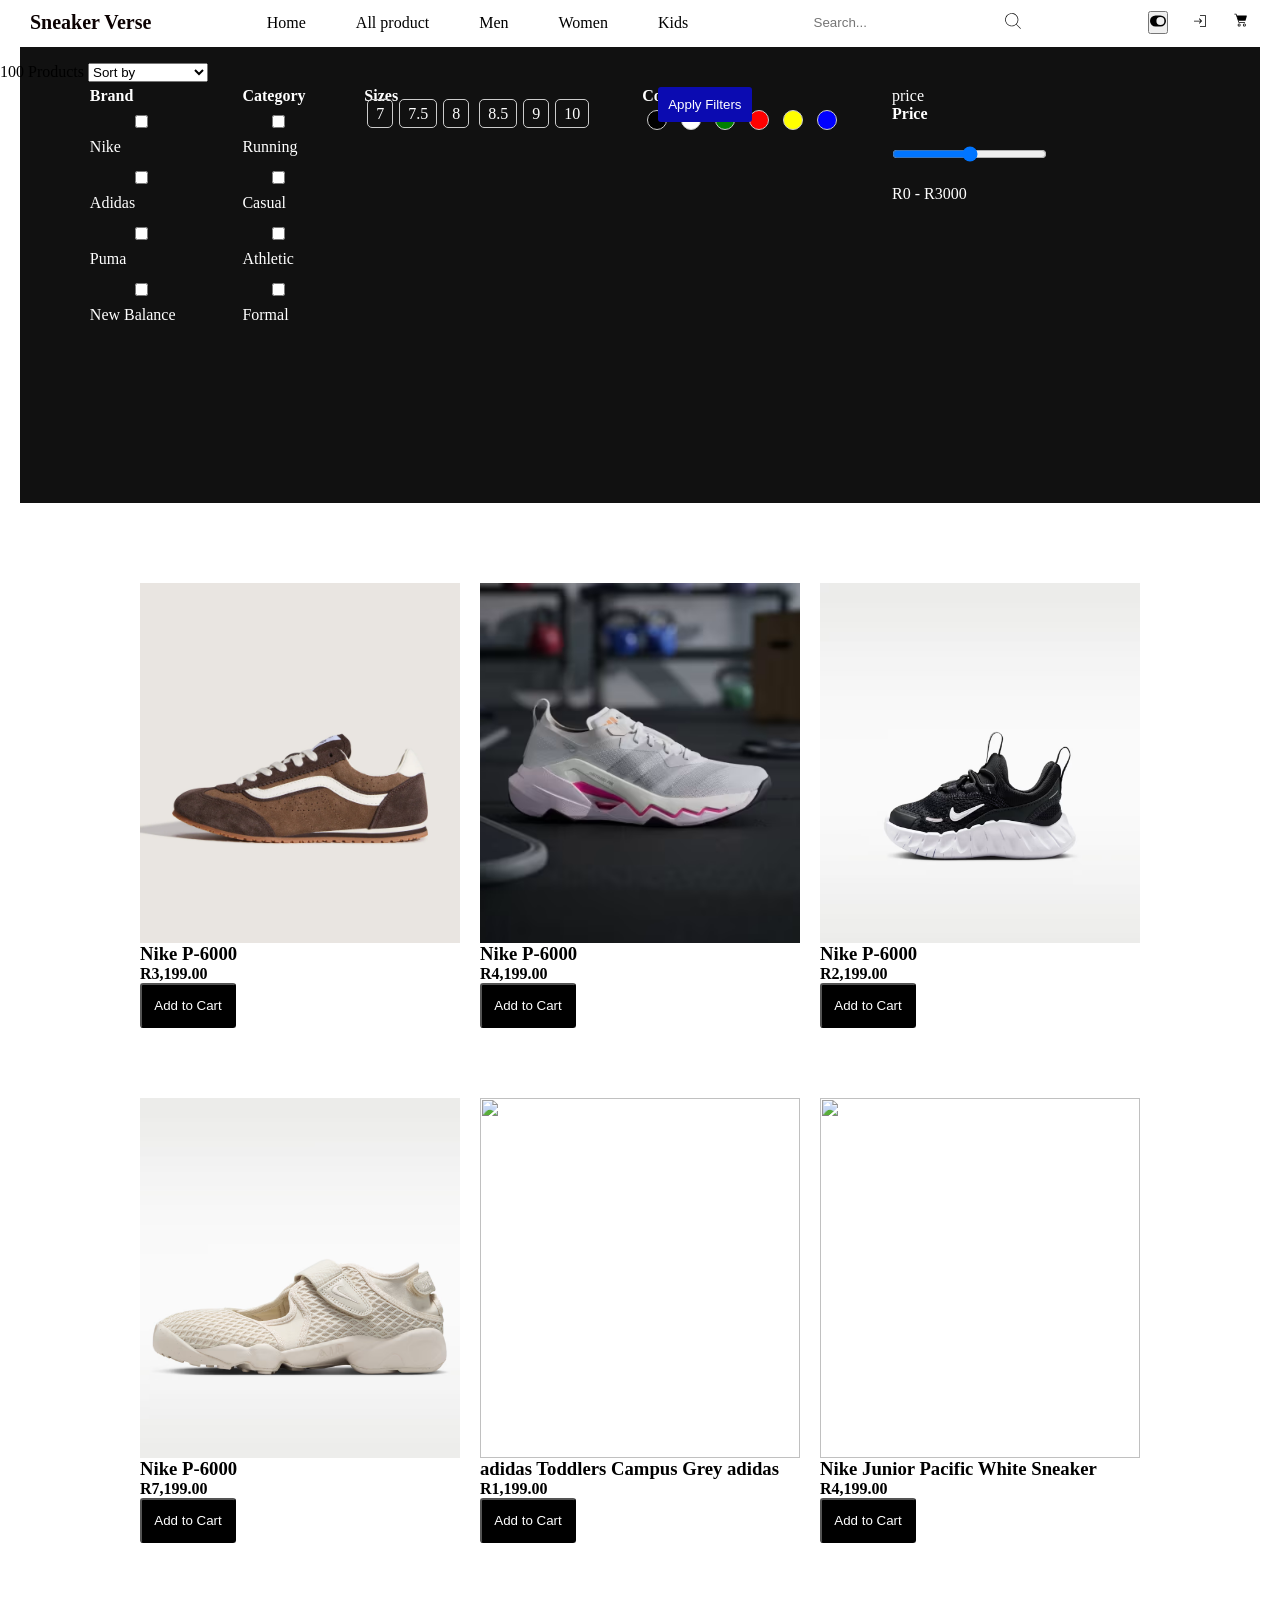
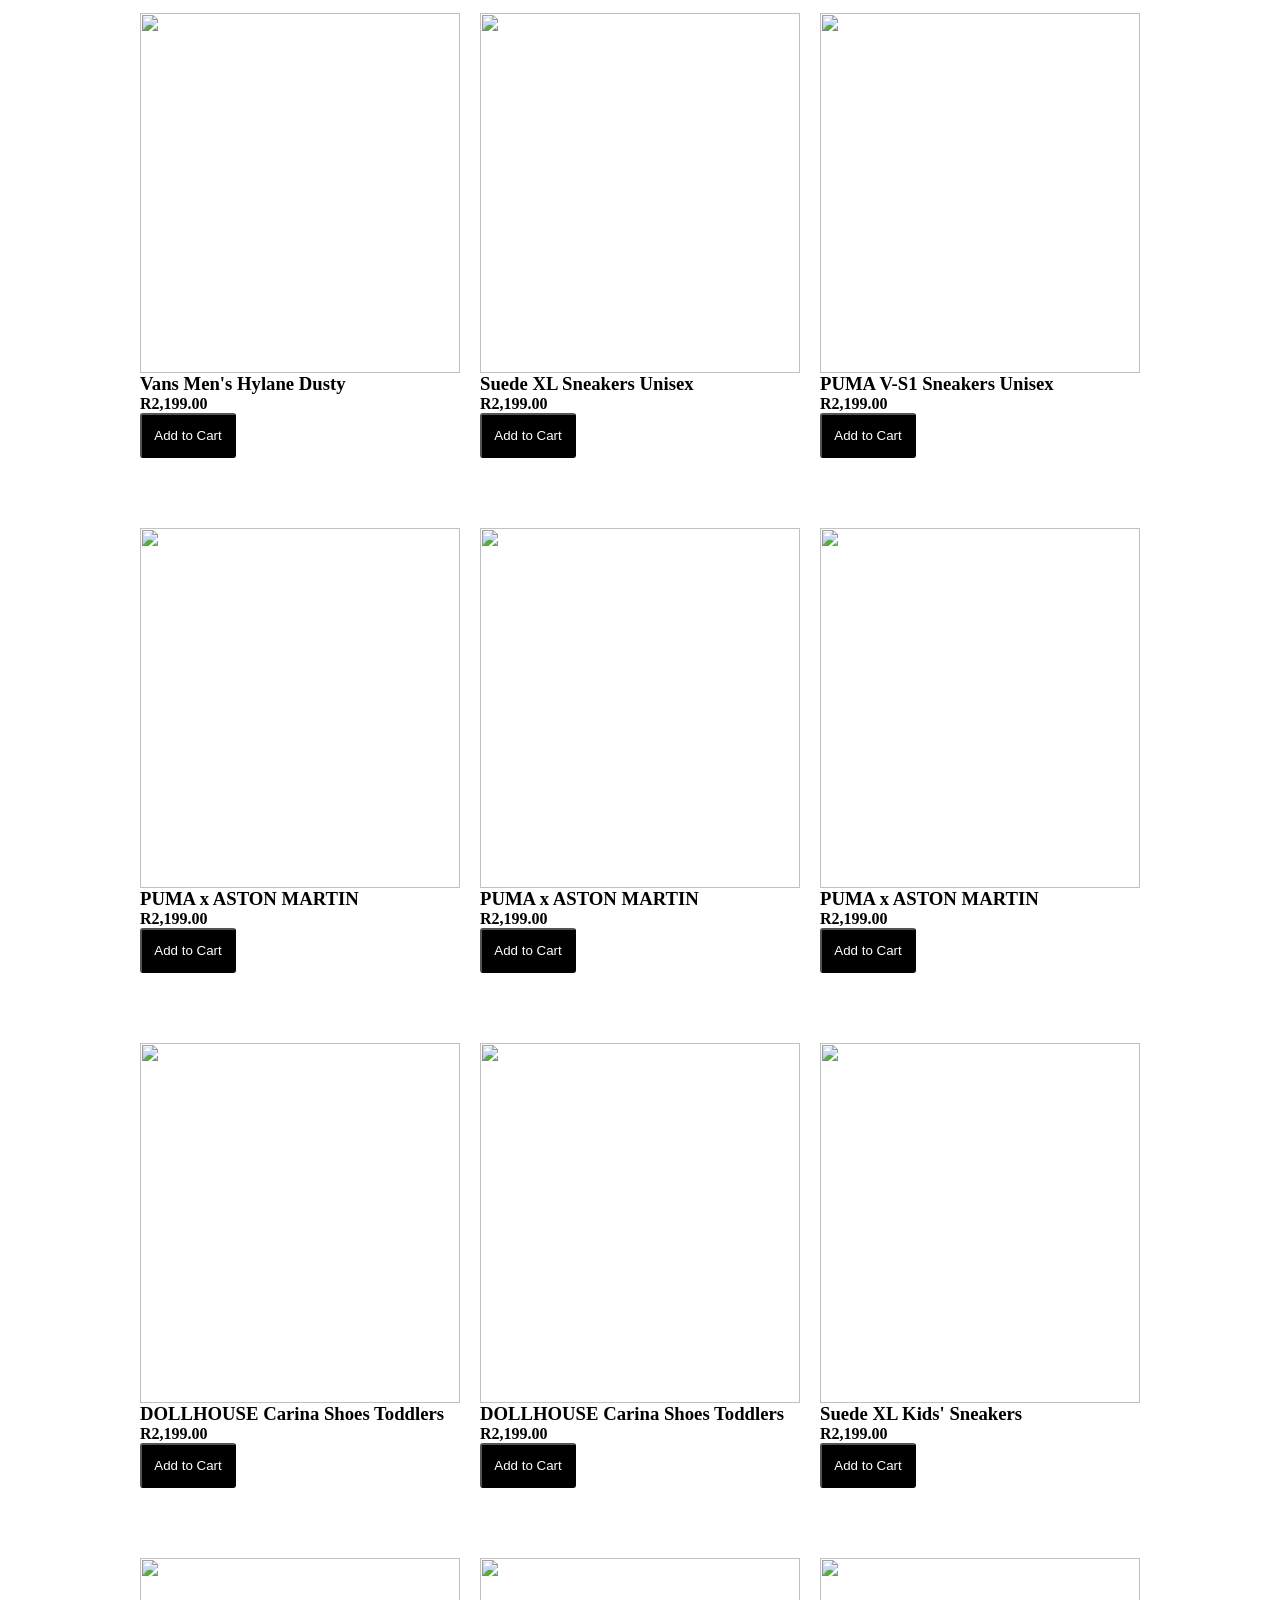
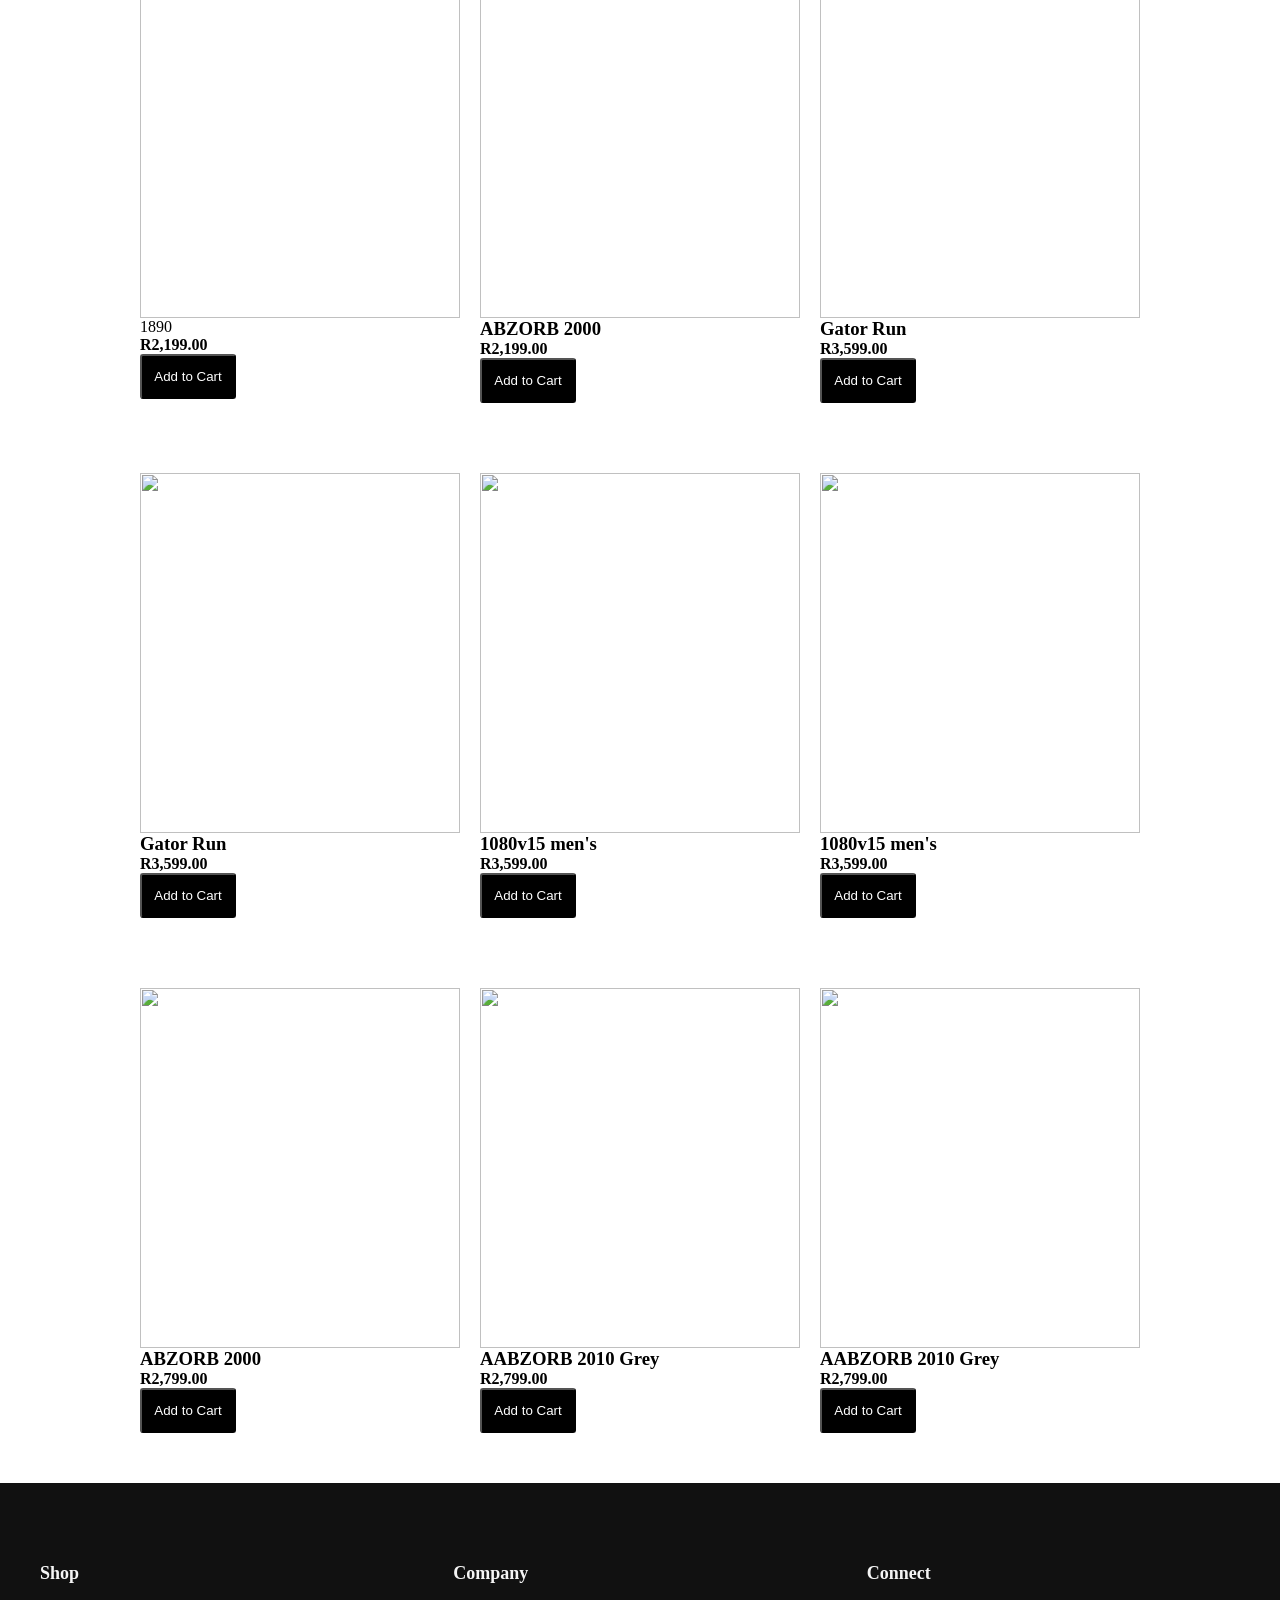
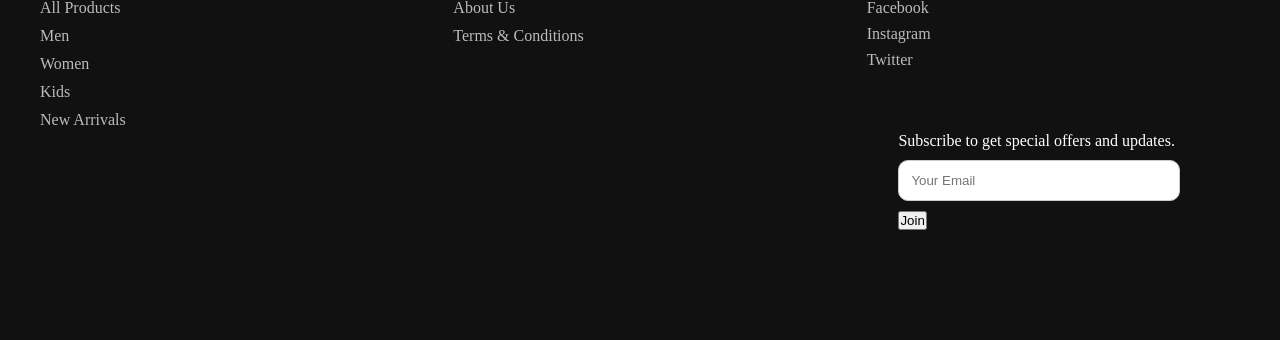
==== all-product.html @ b8d8c9ff "links" ====
<!DOCTYPE html>
<html lang="en">
<head>
    <meta charset="UTF-8">
    <meta name="viewport" content="width=device-width, initial-scale=1.0">
    <link rel="stylesheet" href="style.css">
    <title>Document</title>
</head>
<body>
    <section class="nav-bar">
        <div class="nav">
            <nav class="navbar">
    
   
                <div class="logo">
                  Sneaker Verse
                </div>
            
               
                     <ul class="nav-links">
                    
                    <li><a href="index.html">Home</a></li>
                    <li><a href="all-product.html">All product</a></li>
                    <li><a href="men.html">Men</a></li>
                    <li><a href="women.html">Women</a></li>
                    <li><a href="kid.html">Kids</a></li>
                </ul>
            
                
                <div class="search-bar">
                  <input type="text" placeholder="Search..." />
                  <button><svg xmlns="http://www.w3.org/2000/svg" width="20" height="20" viewBox="0 0 256 256"><path fill="currentColor" d="m226.83 221.17l-52.7-52.7a84.1 84.1 0 1 0-5.66 5.66l52.7 52.7a4 4 0 0 0 5.66-5.66M36 112a76 76 0 1 1 76 76a76.08 76.08 0 0 1-76-76"/></svg>

                    </button>
                </div>
            
                
                <div class="icons">
                  
                  
                  <button class="mode-toggle"><svg xmlns="http://www.w3.org/2000/svg" width="16" height="16" viewBox="0 0 20 20"><path fill="currentColor" d="M13 3H7a7 7 0 1 0 0 14h6a7 7 0 1 0 0-14m0 12a5 5 0 1 1 .001-10.001A5 5 0 0 1 13 15"/></svg></button>
            
                 
                  <div class="profile">
                    <button class="profile-btn"><svg xmlns="http://www.w3.org/2000/svg" width="18" height="18" viewBox="0 0 24 24"><path fill="currentColor" d="M11.98 20v-1h6.405q.23 0 .423-.192t.192-.424V5.616q0-.231-.192-.424T18.384 5h-6.403V4h6.404q.69 0 1.152.463T20 5.616v12.769q0 .69-.463 1.153T18.385 20zm-.71-4.461l-.703-.72l2.32-2.319H4.019v-1h8.868l-2.32-2.32l.702-.718L14.808 12z"/></svg></button>
                    <div class="dropdown">
                      <a href="#">Login</a>
                      <a href="#">Sign Up</a>
                    </div>
                  </div>
            
                  
                  <div class="cart">
                    <svg xmlns="http://www.w3.org/2000/svg" width="18" height="18" viewBox="0 0 24 24"><path fill="#000" fill-rule="evenodd" d="M9.5 19.5a1 1 0 1 0 0-2a1 1 0 0 0 0 2m0 1a2 2 0 1 0 0-4a2 2 0 0 0 0 4m7-1a1 1 0 1 0 0-2a1 1 0 0 0 0 2m0 1a2 2 0 1 0 0-4a2 2 0 0 0 0 4M3 4a.5.5 0 0 1 .5-.5h2a.5.5 0 0 1 .476.348L9.37 14.5H17a.5.5 0 0 1 0 1H9.004a.5.5 0 0 1-.476-.348L5.135 4.5H3.5A.5.5 0 0 1 3 4" clip-rule="evenodd"/><path fill="#000" d="M8.5 13L6 6h13.337a.5.5 0 0 1 .48.637l-1.713 6a.5.5 0 0 1-.481.363z"/></svg>
                  </div>
            
                </div>
            
              </nav>
        </div>
        
    </section>
    <div class="products-header">
        <h2>All Products</h2>
  
        <div class="header-controls">
          <span>100 Products</span>
          <select>
            <option>Sort by</option>
            <option>Price Low - High</option>
            <option>Price High - Low</option>
          </select>
          </div>
    <div class="filters">

         <section class="footer">
             <div class="filter">
                <div class="filter-group">
                    <h4>Brand</h4>
                    <label><input type="checkbox"> Nike</label>
                    <label><input type="checkbox"> Adidas</label>
                    <label><input type="checkbox"> Puma</label>
                    <label><input type="checkbox"> New Balance</label>
                  </div>
             </div>
             <div class="filter">
                <div class="filter-group">
                    <h4>Category</h4>
                    <label><input type="checkbox"> Running</label>
                    <label><input type="checkbox"> Casual</label>
                    <label><input type="checkbox"> Athletic</label>
                    <label><input type="checkbox"> Formal</label>
                  </div>
             </div>
             <div class="filter">
                <div class="filter-group">
                    <h4>Sizes</h4>
                    <div class="sizes">
                      <span>7</span><span>7.5</span><span>8</span>
                      <span>8.5</span><span>9</span><span>10</span>
                    </div>
                  </div>
              
             </div>
             <div class="filter">
                <div class="filter-group">
                    <h4>Colors</h4>
                    <div class="colors">
                      <span class="black"></span>
                      <span class="white"></span>
                      <span class="green"></span>
                      <span class="red"></span>
                      <span class="yellow"></span>
                      <span class="blue"></span>
                    </div>
                  </div>
             </div>
             <div class="filter">price
                <div class="filter-group">
                    <h4>Price</h4>
                    <input type="range" min="0" max="3000">
                    <p>R0 - R3000</p>
                  </div>
             </div>
             <div class="b">
                <button class="apply">Apply Filters</button>

             </div>
            </div>
        </section>
        <section class="shoes">
            <div>
         <div class="products">
            <img src="images/img3.webp">
         </div>
             <div class="img1">
                <h3>Nike P-6000</h3>
                <h4>R3,199.00 </h4>
                <button class="add">Add to Cart</button>
             </div>
         </div> 
         
         <div>
             <div class="products"><img src="images/img17.avif" alt=""></div>
                 <div class="img1">
                    <h3>Nike P-6000</h3>
                    <h4>R4,199.00 </h4>
                <button class="add">Add to Cart</button>
                 </div>
             </div> 
             
         
             <div>
                 <div class="products">
                    <img src="images/Cimg3.avif" alt="">

                 </div>
                     <div class="img1">
                        <h3>Nike P-6000</h3>
                        <h4>R2,199.00 </h4>
                        <button class="add">Add to Cart</button>
                     </div>
                 </div> 
                 
         
                 <div>
                     <div class="products">
                        <img src="images/Wimg2.avif" alt="">
                     </div>
                         <div class="img1">
                            <h3>Nike P-6000</h3>
                            <h4>R7,199.00 </h4>
                            <button class="add">Add to Cart</button>
                         </div>
                     </div> 
                     
         
                     <div>
                         <div class="products">
                            <img src="https://thefoschini.vtexassets.com/arquivos/ids/219775387-800-1067?v=638911933204630000&width=800&height=1067&aspect=true" alt="">
                         </div>
                             <div class="img1">
                                <h3>adidas Toddlers Campus Grey
                                    adidas </h3>
                                    <h4>R1,199.00 </h4>
                            <button class="add">Add to Cart</button>
                             </div>
                         </div> 
                         
         
                         <div>
                             <div class="products">
                                <img src="https://thefoschini.vtexassets.com/arquivos/ids/226036625-800-1067?v=639126207938400000&width=800&height=1067&aspect=true" alt="">
                             </div>
                                 <div class="img1">
                                    <h3>Nike Junior Pacific White Sneaker</h3>
                                    <h4>R4,199.00 </h4>
                                <button class="add">Add to Cart</button>
                                 </div>
                             </div> 
                             
                             <div>
                                 <div class="products">
                                    <img src="https://thefoschini.vtexassets.com/arquivos/ids/226038693-800-1067?v=639126233677100000&width=800&height=1067&aspect=true" alt="">
                                 </div>
                                     <div class="img1">
                                        <h3>Vans Men's Hylane Dusty</h3>
                                        <h4>R2,199.00 </h4>
                                        <button class="add">Add to Cart</button>
                                     </div>
                                 </div> 
                                 
             
                                 <div>
                                     <div class="products">
                                        <img src="https://images.puma.com/image/upload/f_auto,q_auto,w_600,b_rgb:FAFAFA/global/395205/03/sv01/fnd/ZAF/fmt/png" alt="">
                                     </div>
                                         <div class="img1">
                                            <h3> Suede XL Sneakers Unisex</h3>
                                            <h4>R2,199.00 </h4>
                                        <button class="add">Add to Cart</button>
                                           
                                         </div>
                                     </div> 
                                     
         <div>
             <div class="products">
                <img src="https://images.puma.com/image/upload/f_auto,q_auto,w_600,b_rgb:FAFAFA/global/405836/01/sv01/fnd/ZAF/fmt/png" alt="">
             </div>
                 <div class="img1">
                    <h3>PUMA V-S1 Sneakers Unisex</h3>
                    <h4>R2,199.00 </h4>
                    <button class="add">Add to Cart</button>
                 </div>
             </div> 
             
         
             <div>
                 <div class="products">
                    <img src="https://images.puma.com/image/upload/f_auto,q_auto,w_600,b_rgb:FAFAFA/global/309140/02/sv01/fnd/ZAF/fmt/png" alt="">
                 </div>
                     <div class="img1">
                        <h3>PUMA x ASTON MARTIN</h3>
                        <h4>R2,199.00 </h4>
                        <button class="add">Add to Cart</button>
                     </div>
                 </div> 
                 
         
         <div>
             <div class="products">
                <img src="https://images.puma.com/image/upload/f_auto,q_auto,w_600,b_rgb:FAFAFA/global/309128/01/sv01/fnd/ZAF/fmt/png" alt="">
             </div>
                 <div class="img1">
                    <h3>PUMA x ASTON MARTIN</h3>
                    <h4>R2,199.00 </h4>
                        <button class="add">Add to Cart</button>
                 </div>
             </div> 
             
         
             <div>
                 <div class="products">
                    <img src="https://images.puma.com/image/upload/f_auto,q_auto,w_600,b_rgb:FAFAFA/global/309130/01/fnd/ZAF/fmt/png" alt="">
                 </div>
                     <div class="img1">
                        <h3>PUMA x ASTON MARTIN</h3>
                        <h4>R2,199.00 </h4>
                        <button class="add">Add to Cart</button>
                     </div>
                 </div> 
                 
         
                 <div>
                     <div class="products">
                        <img src="https://images.puma.com/image/upload/f_auto,q_auto,w_600,b_rgb:FAFAFA/global/405776/01/fnd/ZAF/fmt/png" alt="">
                     </div>
                         <div class="img1">
                            <h3>DOLLHOUSE Carina Shoes Toddlers</h3>
                            <h4>R2,199.00 </h4>
                        <button class="add">Add to Cart</button>
                         </div>
                     </div> 
                     
                     <div>
                         <div class="products">
                            <img src="https://images.puma.com/image/upload/f_auto,q_auto,w_600,b_rgb:FAFAFA/global/405743/01/fnd/ZAF/fmt/png" alt="">
                         </div>
                             <div class="img1">
                                <h3>DOLLHOUSE Carina Shoes Toddlers</h3>
                                <h4>R2,199.00 </h4>
                                <button class="add">Add to Cart</button>
                             </div>
                         </div> 
                         
         
                         <div>
                             <div class="products">
                                <img src="https://images.puma.com/image/upload/f_auto,q_auto,w_600,b_rgb:FAFAFA/global/396578/55/fnd/ZAF/fmt/png" alt="">
                             </div>
                                 <div class="img1">
                                    <h3>Suede XL Kids' Sneakers</h3>
                                    <h4>R2,199.00 </h4>
                                <button class="add">Add to Cart</button>
                                 </div>
                             </div> 
         
                             <div>
                                 <div class="products">
                                    <img src="https://nb.scene7.com/is/image/NB/u18903rb_nb_02_i?$pdpflexf2$&qlt=70&fmt=webp&wid=440&hei=440" alt="">
                                 </div>
                                     <div class="img1">
                                        1890 
                                        <h4>R2,199.00 </h4>
                                        <button class="add">Add to Cart</button>
                                     </div>
                                 </div> 
         
                                 <div>
                                     <div class="products">
                                        <img src="https://nb.scene7.com/is/image/NB/mr530sg_nb_03_i?$dw_detail_main_lg$&bgc=f1f1f1&layer=1&bgcolor=f1f1f1&blendMode=mult&scale=10&wid=1600&hei=1600" alt="">
                                     </div>
                                         <div class="img1">
                                            <h3>ABZORB 2000 </h3>
                                            <h4>R2,199.00 </h4>
                                <button class="add">Add to Cart</button>
                                         </div>
                                     </div> 
         
                                     <div>
                                         <div class="products">
                                            <img src="https://nb.scene7.com/is/image/NB/ugtr7q8_nb_03_i?$pdpflexf2$&qlt=70&fmt=webp&wid=440&hei=440" alt="">
                                         </div>
                                             <div class="img1">
                                                 <h3>Gator Run  </h3>
                                                 <h4>R3,599.00 </h4>
                                                 <button class="add">Add to Cart</button>
                                             </div>
                                         </div> 
         
                                         <div>
                                             <div class="products">
                                                <img src="https://nb.scene7.com/is/image/NB/ugtr2sv_nb_02_i?$pdpflexf2$&qlt=70&fmt=webp&wid=440&hei=440" alt="">
                                             </div>
                                                 <div class="img1">
                                                    <h3>Gator Run</h3>
                                                    <h4>R3,599.00 </h4>
                                                    <button class="add">Add to Cart</button>
                                                 </div>
                                             </div> 
         
                                             <div>
                                                 <div class="products">
                                                    <img src="https://nb.scene7.com/is/image/NB/m10802fr_nb_02_i?$pdpflexf2$&qlt=70&fmt=webp&wid=440&hei=440" alt="">
                                                 </div>
                                                     <div class="img1">
                                                        <h3>1080v15 men's</h3>
                                                        <h4>R3,599.00 </h4>
                                                        <button class="add">Add to Cart</button>
                                                     </div>
                                                 </div> 
         
                                                 <div>
                                                     <div class="products">
                                                        <img src="https://nb.scene7.com/is/image/NB/mmorcb5_nb_02_i?$pdpflexf2$&qlt=70&fmt=webp&wid=440&hei=440" alt="">
                                                     </div>
                                                         <div class="img1">
                                                            <h3>1080v15 men's</h3>
                                                            <h4>R3,599.00 </h4>
                                                            <button class="add">Add to Cart</button>
                                                         </div>
                                                     </div> 
         
                                                     <div>
                                                         <div class="products">
                                                            <img src="https://nb.scene7.com/is/image/NB/u20007mm_nb_02_i?$pdpflexf2$&qlt=70&fmt=webp&wid=440&hei=440" alt="">
                                                         </div>
                                                             <div class="img1">
                                                                <h3>ABZORB 2000 </h3>
                                                                <h4>R2,799.00 </h4>
                                                                <button class="add">Add to Cart</button>
                                                             </div>
                                                         </div> 
         
                                                         <div>
                                                             <div class="products">
                                                                <img src="https://nb.scene7.com/is/image/NB/u2010753_nb_02_i?$pdpflexf2$&qlt=70&fmt=webp&wid=440&hei=440" alt="">
                                                             </div>
                                                                 <div class="img1">
                                                                    <h3>AABZORB 2010 Grey</h3>
                                                                    <h4>R2,799.00 </h4>
                                                                    <button class="add">Add to Cart</button>
                                                                 </div>
                                                             </div> 
         
                                                             <div>
                                                                 <div class="products">
                                                                    <img src="https://nb.scene7.com/is/image/NB/u503069c_nb_02_i?$pdpflexf2$&qlt=70&fmt=webp&wid=440&hei=440" alt="">
                                                                 </div>
                                                                     <div class="img1">
                                                                        <h3>AABZORB 2010 Grey</h3>
                                                                        <h4>R2,799.00 </h4>
                                                                        <button class="add">Add to Cart</button>
                                                                     </div>
                                                                 </div> 
         
                                                                             </div> 
                                                                         
         
         
         
         
         </section>
<section class="footer">
             <div class="footer-section">  <h3>Shop</h3>
      <ul>
        <li><a href="#">All Products</a></li>
        <li><a href="#">Men</a></li>
        <li><a href="#">Women</a></li>
        <li><a href="#">Kids</a></li>
        <li><a href="#">New Arrivals</a></li>
      </ul>
    </div>
             <div class="footer-section"><h3>Company</h3>
      <ul>
        <li><a href="#">About Us</a></li>
        <li><a href="#">Terms & Conditions</a></li>
      </ul>
    </div>
             <div class="footer-section"><h3>Connect</h3>

      <div class="social-icons">
        <a href="#">Facebook</a>
        <a href="#">Instagram</a>
        <a href="#">Twitter</a>
    </div>
             <div class="footer-section">
                <div class="input">
                <p>Subscribe to get special offers and updates.</p>
        <input type="email" placeholder="Your Email">
        <button>Join</button>
        </div>
    </div>
        </section>



</body>
</html>
---- style.css ----
*{
    box-sizing: border-box;
    margin: 0;
    padding: 0;
    font: garamond;

}
.nav{
background-color: rgb(165, 219, 17);
height: 45px;
position: fixed;
width: 100%;
top: 0;
overflow: hidden;
z-index: 1;

}


.navbar {
    display: flex;
    align-items: center;
    justify-content: space-between;
    height: 45px;
    padding: 10px 30px;
    background-color:white;
    position: sticky;
    top: 0;
    overflow: hidden;
    z-index: 1;
    color:rgb(12, 2, 2);
  }
  
  
  .logo {
    font-size: 20px;
    font-weight: bold;
  }
  
 
  .nav-links {
    list-style: none;
    display: flex;
    gap: 50px;
  }
  
  .nav-links a {
    text-decoration: none;
    color: black;
    font-weight: 500;
  }
  
  .nav-links a:hover {
    text-decoration: underline;
  }
  
  
  .search-bar {
    display: flex;
    align-items: center;
    background: white;
    border-radius: 20px;
    overflow: hidden;
  }
  
  .search-bar input {
    border: none;
    padding: 5px 10px;
    outline: none;
  }
  
  .search-bar button {
    border: none;
    background: transparent;
    padding: 5px 10px;
    cursor: pointer;
  }
  
 
  .icons {
    display: flex;
    align-items: center;
    gap: 15px;
  }
  

  
  .profile-btn {
    background: white;
    border: none;
    border-radius: 50%;
    padding: 8px;
    cursor: pointer;
  }
  
  
  .profile {
    position: relative;
  }
  
  .dropdown {
    position: fixed;
    top: 40px;
    right: 0;
    background: white;
    color: black;
    border-radius: 8px;
    display: none;
    flex-direction: column;
    min-width: 120px;
    box-shadow: 0 4px 10px rgba(0,0,0,0.1);
  }
  
  .dropdown a {
    padding: 10px;
    text-decoration: none;
    color: black;
  }
  
  .dropdown a:hover {
    background: #f0f0f0;
  }
  
  
  .profile:hover .dropdown {
    display: flex;
  }
  
 
  .cart {
    color: #111;
    font-size: 18px;
    cursor: pointer;
  }
  

.banner{
    display: flex;
    flex-wrap: wrap;
    justify-content: space-between;
    gap: 20px;
    width: 100%;
    padding: 20px 0;
    min-height: auto;
    height: auto;
    border: none;
}



.sign-in {
  background-color: #f4f4f9;
  display: flex;
  justify-content: center;
  align-items: center;
  height: 120vh;
   margin: 0;
}
.h2{
  color: #ccc;
}

.login-card {
  background: black;
  padding: 2rem;
  border-radius: 8px;
  box-shadow: 0 4px 6px rgba(0,0,0,0.1);
  width: 140%;
  max-width: 700px;
  height: 70%;
  text-align: center;
   }

input {
 width: 100%;
 padding: 12px;
 margin: 10px 0;
 border: 1px solid #ccc;
 border-radius: 10px;
 box-sizing: border-box;
       
}

.sign {
 display: block;
 width: 100%;
 padding: 12px;
 margin-top: 10px;
 background-color:black;
 color: white;
 text-decoration: none;
 border-radius: 4px;
 font-weight: bold;
 box-sizing: border-box;
}

/* .sign:hover {
background-color:whitesmoke;

 } */
  

.cate{
  font-size:300%;
  padding-top: 3%;
  font-weight: 100;

}

.banner1{
    /* border-style:solid;
    border-color:rgb(0, 255, 200); */
    height:80vh;
    gap:20px;
    display: flex;
    flex:1;
    background-image: url(images/bannerimg12.avif);
    background-size: cover;
    background-position: center;
    /* width: 100%;
    height: 100%;  */
}


.heading h1{
  z-index: 1;
  /* margin-top: 17.6%;  */
  font-size: 60px;
  font-weight: 200px;
  padding-top: 85%;
  padding-left: 20px;
  /* line-height: 110%; */
  /* display: flex;
 justify-content: center; */
  color:white;

}

.btn button{
    margin:85px;
    align-items: end;
    position: relative;
    top:80%;
    left:55%;
    background-color: transparent;
    border: 0px;
    /* display: flex;
    justify-content:space-between; */
}

.heading:hover{
    color:white;
}

.btn p:hover{
    text-decoration: underline;
    color:white;
}


.box6, .box5, .box4, .box7{
    flex: 1;
    min-width: 250px;
    height: auto;
    display: flex;
    flex-direction: column;
    display: flex;
    /* flex: 1; */
    /* width: 100%; */
    /* align-items: flex-end;  */

}

.text{
  color:black;
  display: flex;
  justify-content: center;
}

.box2, .box1, .box3{
    border-color:rgb(0, 60, 255); 
    /* height:50vh; */
    display: flex;
    flex-direction: column;
    flex-wrap: nowrap;
    flex: 1;

   
   
}


.Ctext{
  display: flex;
  justify-content: center;
  font-size: larger;
}

.Ctext:hover{
  text-decoration: line-through;
  color: black;
}


.side-container{
    display: flex;
    width: 100%;
    min-height: 70vh;
    flex-wrap: wrap;
}

.left-side{
    flex: 1.3;
    min-width: 400px;
    overflow: hidden;
}

.left-side img{
    width: 100%;
    height: 100%;
    object-fit: cover;
    display: block;
    border-radius: 9px;
}
.right-side{
    flex: 1;
    min-width: 300px;
    display: flex;
    align-items: center;
    padding: 60px;
    background: #f8f8f8;
}

.right-side p{
    font-size: 17px;
    line-height: 1.8;
}

.promo-video{
    width: 100%;
    padding: 60px 0;
    display: flex;
    justify-content: center;
    align-items: center;
   
}

.promo-video video{
    width: 100%;
    height: 75%;
    object-fit: cover;
    box-shadow: 0 10px 30px rgba(0,0,0,0.15);
}


.shoes{
    /* border-style:solid;
    border-color:rgb(255, 0, 234); */
    height: 300%;
    display: flex;
    flex-wrap: wrap;
    flex-basis: 25%;
    width: 100%;
    gap: 20px;
    justify-content: center;
    padding-top: 60px; 
    
}
.products{
    /* border-style:solid;
    border-color:rgb(255, 208, 0); */
    height: 40vh;
    width: 25vw;
    align-items: center;
    
    /* flex: 1; */
}
.products img{
  /* position: fixed; */
  width: 100%;
  height: 100%;
  object-fit: cover;
  top: 0;
  left: 0;
  /* height: 10%;
  width: 25vw; */
  /* position:fixed; */
  flex:1;
    
}
.img1{
    /* border-style:solid;
    border-color:rgb(145, 255, 0); */
    height: 15vh; 
    flex: 1;  
    gap: 20%;
}

/* all .products */

.filters {
  flex: 1;
  background: white;
  padding: 20px;
  border-radius: 10px;
  display: flex;
/* justify-content: center; */
  height: fit-content;
}

.header-controls{
  position: absolute;
  top: 7%;
  border: 0px;
  
}
.filter-group label {
  display: block;
  margin-bottom: 5px;
}
.sizes span {
  /* display: inline-block; */
  border: 1px solid #ccc;
  padding: 5px 8px;
  margin: 3px;
  border-radius: 5px;
  cursor: pointer;
}

.colors span {
  display: inline-block;
  width: 20px;
  height: 20px;
  border-radius: 50%;
  margin: 5px;
  cursor: pointer;
  border: 1px solid #ccc;
}

.black{
  background: black; 
}

.white {
  background: white;
 }
.green { 
  background: green; 
}
.red { 
  background: red; 
}

.yellow { 
  background: yellow;
 }
.blue { 
  background: blue;
 }


 .apply {
  width: 100%;
  padding: 10px;
  background: rgb(11, 11, 177);
  color: white;
  border: none;
  border-radius: 3px;
  cursor: pointer;
  position: relative;
  top: 70%;
  right: 470%;
}

.add {
  background: black;
  color: white;
  width: 30%;
  height: 5vh;
  /* padding: 8px 12px; */
  border-radius: 3px;
  cursor: pointer;
}

products-header {
    display: flex;
    justify-content: space-between;
    align-items: center;
    margin-bottom: 20px;
  }
  
  /* .header-controls {
    display: flex;
    gap: 15px;
    align-items: center;
  } */
.footer{
    display: flex;
  flex-flow: row wrap;
  align-items: flex-start;
  justify-content: space-evenly;
  background-color: black;
  color:white;
  width: 100%;
  padding: 40px 20px 20px;
  /* font-size: 13.5px; */
  height: 50.7vh; 
}



.input{
   padding-top: 5%;
   padding-left: 4%;
}

.footer {
  background-color: #111;
  color: #fff;
} 
/* 
.footer-container {
  display: flex;
  justify-content: space-between;
  flex-wrap:  nowrap;
  gap: 30px;
} */

/* Columns */
.footer-section {
  flex: 1;
  min-width: 200px;
  padding-left: 20px;
  padding-top: 40px;
  padding-right: 40px;
}

.footer-section h3 {
  margin-bottom: 15px;
  font-size: 18px;
  color: #f5f5f5;
}

.footer-section ul {
  list-style: none;
}

.footer-section ul li {
  margin-bottom: 10px;
}

.footer-section ul li a {
  text-decoration: none;
  color: #bbb;
  transition: 0.3s;
}

.footer-section ul li a:hover {
  color: #fff;
}

/* Socials */
.social-icons a {
  display: block;
  color: #bbb;
  margin-bottom: 8px;
  text-decoration: none;
}

.social-icons a:hover {
  color: #fff;
}


.newsletter p {
  margin: 15px 0 10px;
  font-size: 14px;
}

.newsletter input {
  width: 90%;
  padding: 8px;
  margin-bottom: 10px;
  border: none;
  border-radius: 100px;
}

.newsletter button {
  width: 100%;
  padding: 8px;
  border: none;
  background-color: #ff4d4d;
  border-radius: 1000px;
  cursor: pointer;
  transition: 0.3s;
}

.newsletter button:hover {
  background-color: #e63939;
}


.footer-bottom {
  border-top: 1px solid #333;
  margin-top: 30px;
  padding-top: 15px;
  display: flex;
  justify-content: space-between;
  flex-wrap: wrap;
  font-size: 14px;
  color: #aaa;
}
.join{
  color: white;
  border: none;
  background-color: #111;
}
@media (max-width: 768px) {
    
    .banner {
        flex-direction: column;
    }

    .banner1{
        height:50vh;
        gap:20px;
        display: flex;
    }
    .left-side-container{
        height:35vh;
        justify-content: center;
        flex-direction: column; 

    }

    .left-side , .right-side {
        flex-direction: column; 
        height: 27vh;
        justify-content: center;
    }

    .footer {
        flex-direction: column;
    }

    .products {
        flex-direction: column;
        height: 30vh;
        width: 45vw;
    }
}
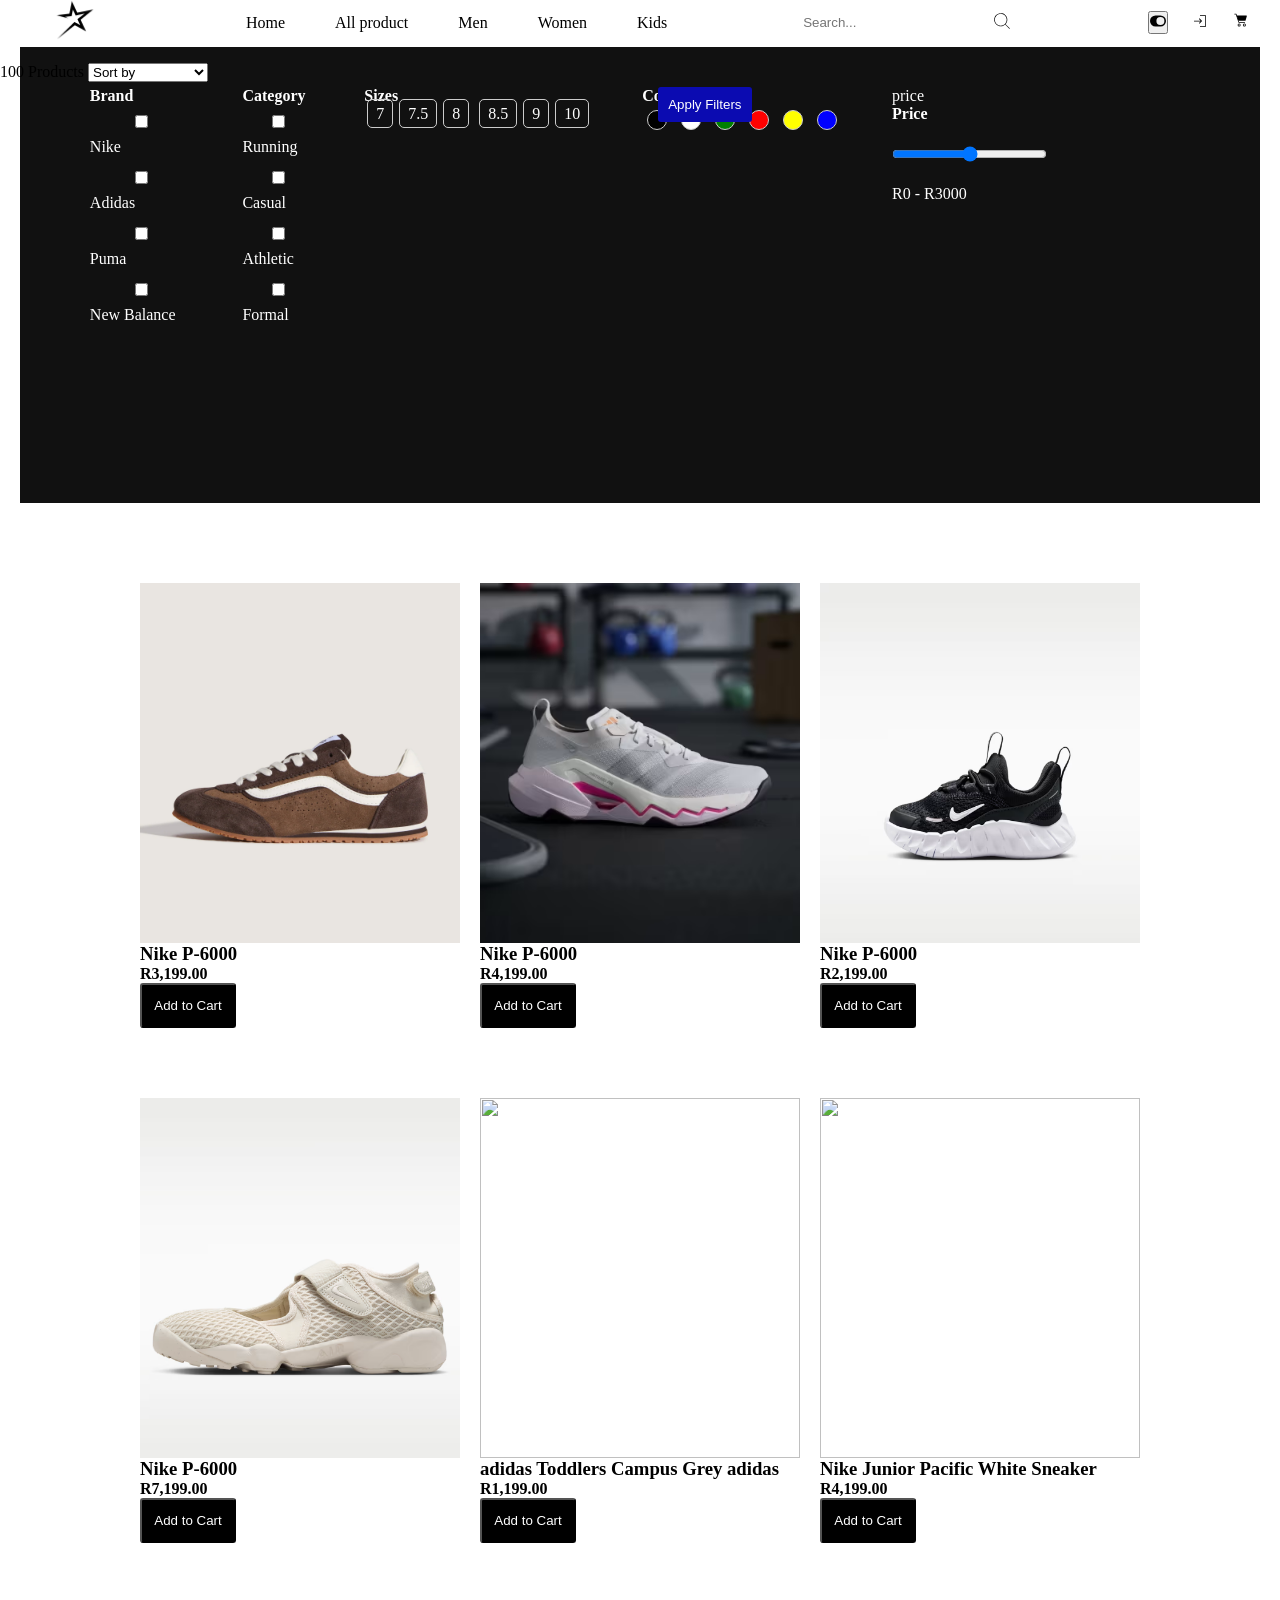
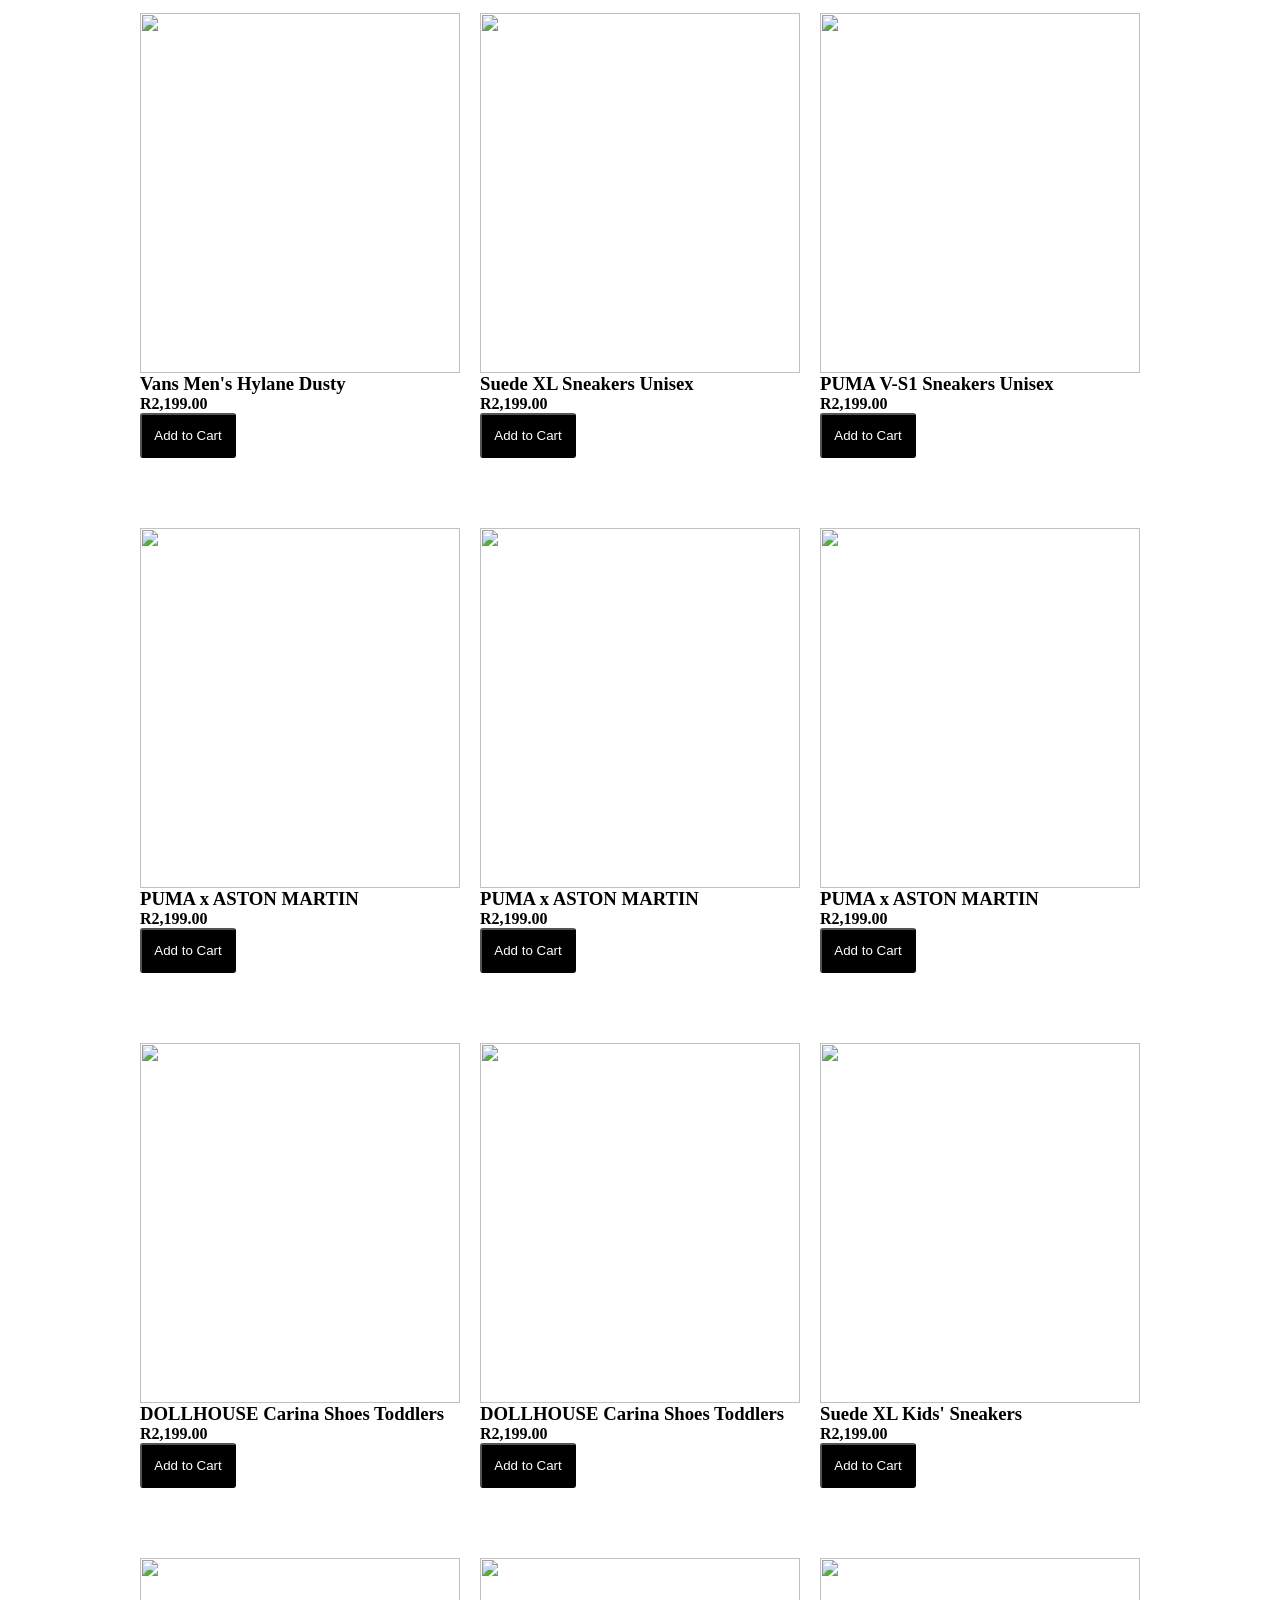
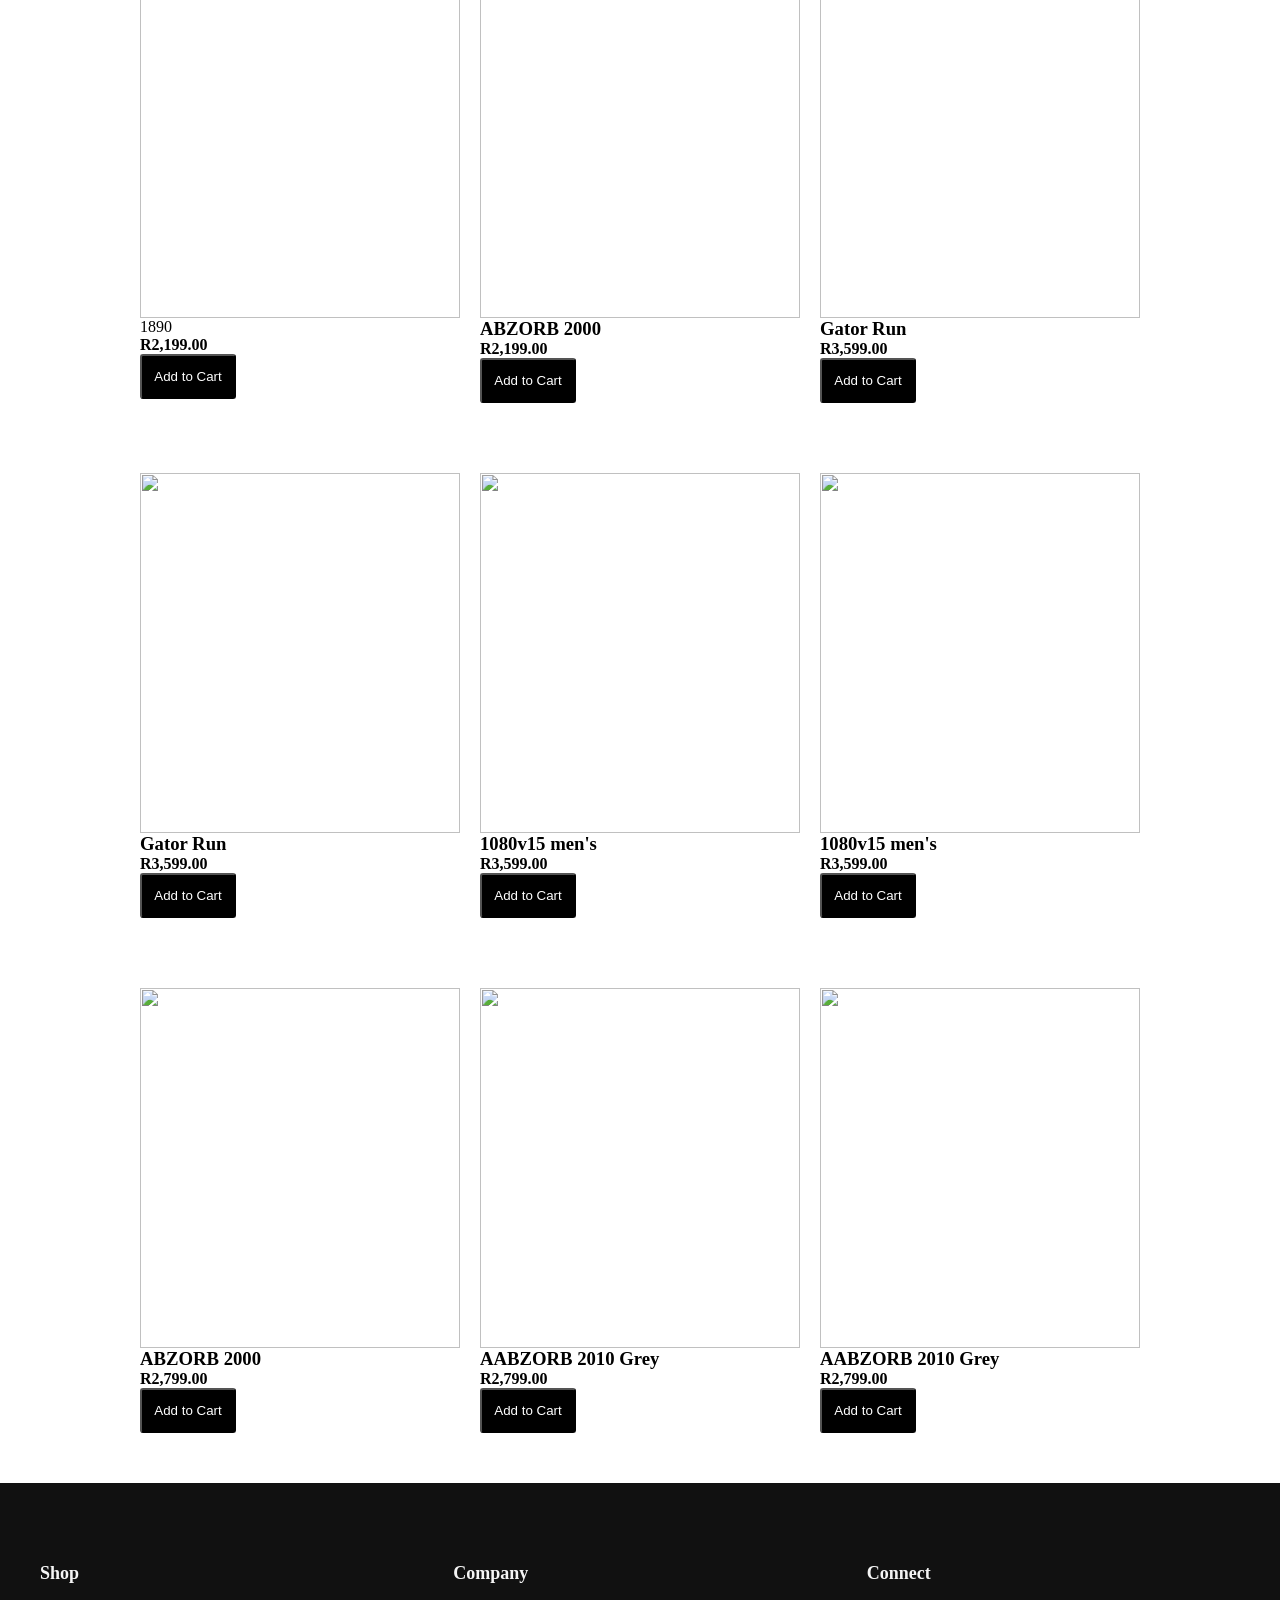
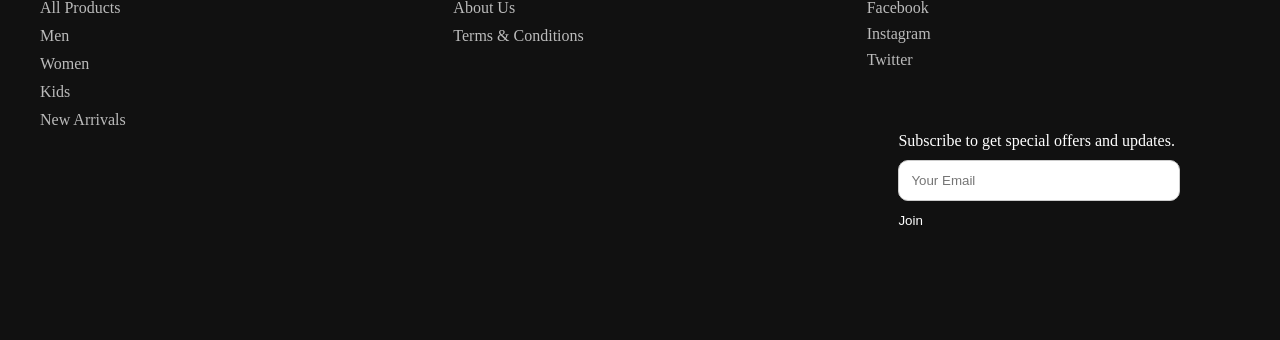
==== commit ace85c0a: "responsiveness additional section, buttons etc" ====
--- a/all-product.html
+++ b/all-product.html
@@ -12,8 +12,8 @@
             <nav class="navbar">
     
    
-                <div class="logo">
-                  Sneaker Verse
+                 <div class="logo">
+                  <img src="images\STAR ☆.jpg" width="90" height="90">
                 </div>
             
                
@@ -411,7 +411,8 @@
          
          
          </section>
-<section class="footer">
+ </section>
+     <section class="footer">
              <div class="footer-section">  <h3>Shop</h3>
       <ul>
         <li><a href="#">All Products</a></li>
@@ -438,12 +439,11 @@
                 <div class="input">
                 <p>Subscribe to get special offers and updates.</p>
         <input type="email" placeholder="Your Email">
-        <button>Join</button>
+        <button class="join">Join</button>
         </div>
     </div>
         </section>
 
-
-
+    </main>
 </body>
-</html>
+</html>
--- a/style.css
+++ b/style.css
@@ -2,7 +2,7 @@
     box-sizing: border-box;
     margin: 0;
     padding: 0;
-    font: garamond;
+    font:ga
 
 }
 .nav{
@@ -204,6 +204,8 @@
   font-size:300%;
   padding-top: 3%;
   font-weight: 100;
+  display:flex;
+  justify-content: center;
 
 }
 
@@ -267,14 +269,14 @@
     display: flex;
     /* flex: 1; */
     /* width: 100%; */
-    /* align-items: flex-end;  */
+    /* align-items: reverse-end;  */
 
 }
 
 .text{
   color:black;
   display: flex;
-  justify-content: center;
+  justify-content: left;
 }
 
 .box2, .box1, .box3{
@@ -287,6 +289,19 @@
 
    
    
+}
+
+.Mbanner {
+  display:flex;
+  justify-content: center;
+ padding-bottom: 20px;
+}
+
+.Mbanner button{
+   background-color: #111;
+   color: #f8f8f8;
+   width:15%;
+   border-radius: 8px;
 }
 
 
@@ -294,6 +309,13 @@
   display: flex;
   justify-content: center;
   font-size: larger;
+  color: #111;
+
+}
+
+.Ctext a{
+  text-decoration: none;
+  color:black;
 }
 
 .Ctext:hover{
@@ -329,6 +351,7 @@
     align-items: center;
     padding: 60px;
     background: #f8f8f8;
+    border-radius: 10px;
 }
 
 .right-side p{
@@ -482,18 +505,6 @@
   cursor: pointer;
 }
 
-products-header {
-    display: flex;
-    justify-content: space-between;
-    align-items: center;
-    margin-bottom: 20px;
-  }
-  
-  /* .header-controls {
-    display: flex;
-    gap: 15px;
-    align-items: center;
-  } */
 .footer{
     display: flex;
   flex-flow: row wrap;
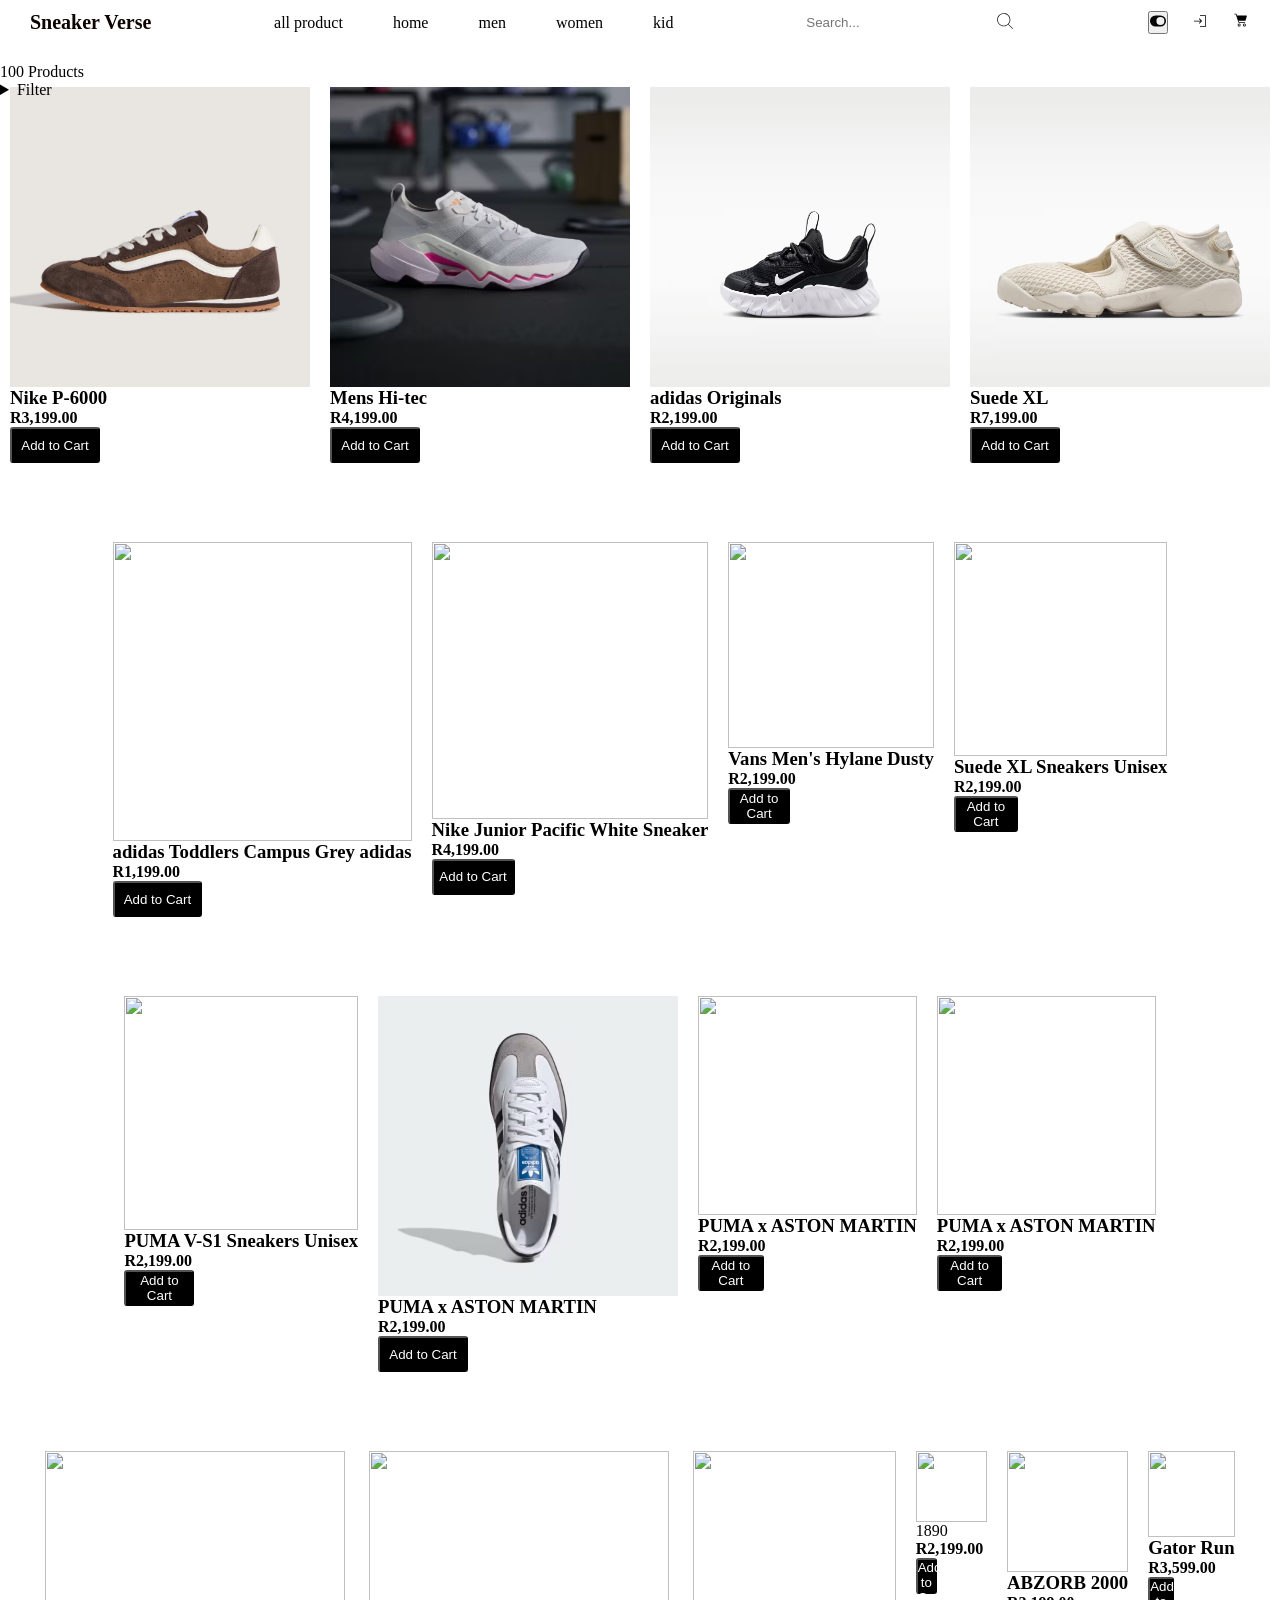
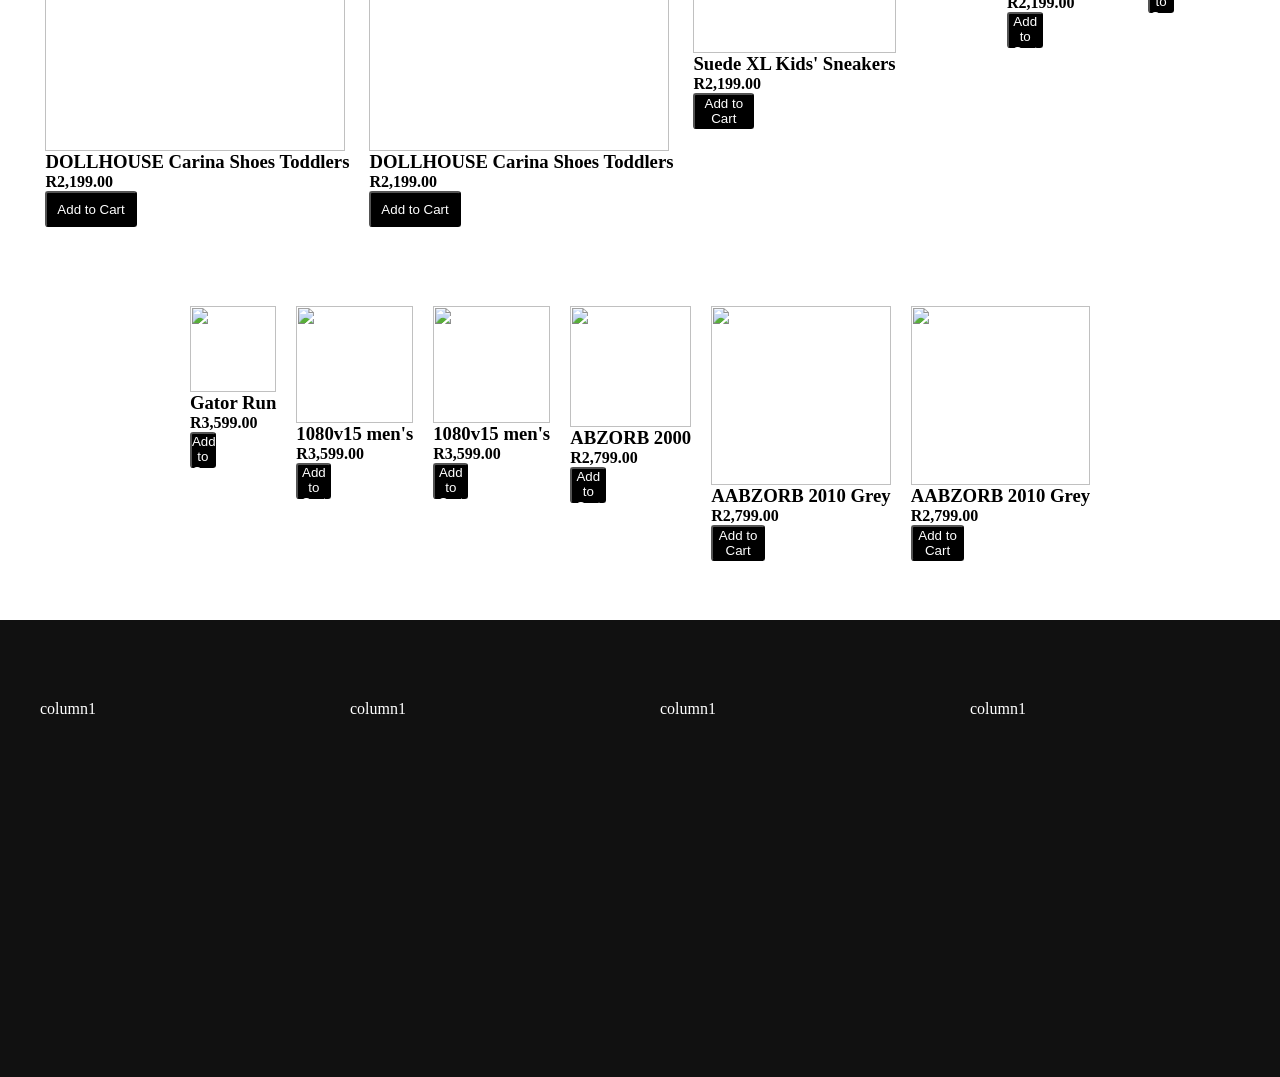
==== commit e6992be3: "changes" ====
--- a/all-product.html
+++ b/all-product.html
@@ -4,7 +4,7 @@
     <meta charset="UTF-8">
     <meta name="viewport" content="width=device-width, initial-scale=1.0">
     <link rel="stylesheet" href="style.css">
-    <title>Document</title>
+    <title>product</title>
 </head>
 <body>
     <section class="nav-bar">
@@ -12,18 +12,17 @@
             <nav class="navbar">
     
    
-                 <div class="logo">
-                  <img src="images\STAR ☆.jpg" width="90" height="90">
+                <div class="logo">
+                  Sneaker Verse
                 </div>
             
                
-                     <ul class="nav-links">
-                    
-                    <li><a href="index.html">Home</a></li>
-                    <li><a href="all-product.html">All product</a></li>
-                    <li><a href="men.html">Men</a></li>
-                    <li><a href="women.html">Women</a></li>
-                    <li><a href="kid.html">Kids</a></li>
+                <ul class="nav-links">
+                    <li><a href="all-product.html">all product</a></li>
+                    <li><a href="index.html">home</a></li>
+                    <li><a href="men.html">men</a></li>
+                    <li><a href="women.html">women</a></li>
+                    <li><a href="kid.html">kid</a></li>
                 </ul>
             
                 
@@ -44,8 +43,8 @@
                   <div class="profile">
                     <button class="profile-btn"><svg xmlns="http://www.w3.org/2000/svg" width="18" height="18" viewBox="0 0 24 24"><path fill="currentColor" d="M11.98 20v-1h6.405q.23 0 .423-.192t.192-.424V5.616q0-.231-.192-.424T18.384 5h-6.403V4h6.404q.69 0 1.152.463T20 5.616v12.769q0 .69-.463 1.153T18.385 20zm-.71-4.461l-.703-.72l2.32-2.319H4.019v-1h8.868l-2.32-2.32l.702-.718L14.808 12z"/></svg></button>
                     <div class="dropdown">
-                      <a href="#">Login</a>
-                      <a href="#">Sign Up</a>
+                        <a href="login.html">Login</a>
+                      <a href="signIn.html">Sign Up</a>
                     </div>
                   </div>
             
@@ -59,75 +58,80 @@
               </nav>
         </div>
         
-    </section>
-    <div class="products-header">
-        <h2>All Products</h2>
-  
-        <div class="header-controls">
-          <span>100 Products</span>
-          <select>
-            <option>Sort by</option>
-            <option>Price Low - High</option>
-            <option>Price High - Low</option>
-          </select>
-          </div>
-    <div class="filters">
-
-         <section class="footer">
-             <div class="filter">
-                <div class="filter-group">
-                    <h4>Brand</h4>
-                    <label><input type="checkbox"> Nike</label>
-                    <label><input type="checkbox"> Adidas</label>
-                    <label><input type="checkbox"> Puma</label>
-                    <label><input type="checkbox"> New Balance</label>
-                  </div>
-             </div>
-             <div class="filter">
-                <div class="filter-group">
-                    <h4>Category</h4>
-                    <label><input type="checkbox"> Running</label>
-                    <label><input type="checkbox"> Casual</label>
-                    <label><input type="checkbox"> Athletic</label>
-                    <label><input type="checkbox"> Formal</label>
-                  </div>
-             </div>
-             <div class="filter">
-                <div class="filter-group">
-                    <h4>Sizes</h4>
-                    <div class="sizes">
-                      <span>7</span><span>7.5</span><span>8</span>
-                      <span>8.5</span><span>9</span><span>10</span>
-                    </div>
-                  </div>
+        <section class="products-header">
+            <h2>All Products</h2>
+            <div class="header-controls">
+              <span>100 Products</span>
               
-             </div>
-             <div class="filter">
-                <div class="filter-group">
-                    <h4>Colors</h4>
-                    <div class="colors">
-                      <span class="black"></span>
-                      <span class="white"></span>
-                      <span class="green"></span>
-                      <span class="red"></span>
-                      <span class="yellow"></span>
-                      <span class="blue"></span>
-                    </div>
-                  </div>
-             </div>
-             <div class="filter">price
-                <div class="filter-group">
-                    <h4>Price</h4>
-                    <input type="range" min="0" max="3000">
-                    <p>R0 - R3000</p>
-                  </div>
-             </div>
-             <div class="b">
-                <button class="apply">Apply Filters</button>
-
-             </div>
+              <!-- <select>
+                <option>Sort by</option>
+                <option>Price Low - High</option>
+                <option>Price High - Low</option>
+              </select> -->
+          
+              
+              <details>
+                <summary>Filter</summary>
+                
+                <div class="filters">
+                  <section class="footer">
+                    <div class="filter">
+                      <div class="filter-group">
+                        <h4>Brand</h4>
+                        <label><input type="checkbox"> Nike</label>
+                        <label><input type="checkbox"> Adidas</label>
+                        <label><input type="checkbox"> Puma</label>
+                        <label><input type="checkbox"> New Balance</label>
+                      </div>
+                    </div>
+                    
+                    <div class="filter">
+                      <div class="filter-group">
+                        <h4>Category</h4>
+                        <label><input type="checkbox"> Running</label>
+                        <label><input type="checkbox"> Casual</label>
+                        <label><input type="checkbox"> Athletic</label>
+                        <label><input type="checkbox"> Formal</label>
+                      </div>
+                    </div>
+          
+                    <div class="filter">
+                      <div class="filter-group">
+                        <h4>Sizes</h4>
+                        <div class="sizes">
+                          <span>7</span><span>7.5</span><span>8</span><span>8.5</span><span>9</span><span>10</span>
+                        </div>
+                      </div>
+                    </div>
+          
+                    <div class="filter">
+                      <div class="filter-group">
+                        <h4>Colors</h4>
+                        <div class="colors">
+                          <span class="black"></span><span class="white"></span><span class="green"></span><span class="red"></span><span class="yellow"></span><span class="blue"></span>
+                        </div>
+                      </div>
+                    </div>
+          
+                    <div class="filter">
+                      <div class="filter-group">
+                        <h4>Price</h4>
+                        <input type="range" min="0" max="3000">
+                        <p>R0 - R3000</p>
+                      </div>
+                    </div>
+          
+                    <div class="b">
+                      <button class="apply">Apply Filters</button>
+                    </div>
+                  </section>
+                </div>
+              </details>
+              
+          
             </div>
-        </section>
+          </section>
+          
         <section class="shoes">
             <div>
          <div class="products">
@@ -143,20 +147,20 @@
          <div>
              <div class="products"><img src="images/img17.avif" alt=""></div>
                  <div class="img1">
-                    <h3>Nike P-6000</h3>
+                    <h3>Mens Hi-tec</h3>
                     <h4>R4,199.00 </h4>
                 <button class="add">Add to Cart</button>
                  </div>
              </div> 
              
-         
+        
              <div>
                  <div class="products">
                     <img src="images/Cimg3.avif" alt="">
 
                  </div>
                      <div class="img1">
-                        <h3>Nike P-6000</h3>
+                        <h3>adidas Originals</h3>
                         <h4>R2,199.00 </h4>
                         <button class="add">Add to Cart</button>
                      </div>
@@ -168,7 +172,7 @@
                         <img src="images/Wimg2.avif" alt="">
                      </div>
                          <div class="img1">
-                            <h3>Nike P-6000</h3>
+                            <h3>Suede XL</h3>
                             <h4>R7,199.00 </h4>
                             <button class="add">Add to Cart</button>
                          </div>
@@ -237,7 +241,7 @@
          
              <div>
                  <div class="products">
-                    <img src="https://images.puma.com/image/upload/f_auto,q_auto,w_600,b_rgb:FAFAFA/global/309140/02/sv01/fnd/ZAF/fmt/png" alt="">
+                    <img src="images/img13.avif" alt="">
                  </div>
                      <div class="img1">
                         <h3>PUMA x ASTON MARTIN</h3>
@@ -411,39 +415,15 @@
          
          
          </section>
- </section>
-     <section class="footer">
-             <div class="footer-section">  <h3>Shop</h3>
-      <ul>
-        <li><a href="#">All Products</a></li>
-        <li><a href="#">Men</a></li>
-        <li><a href="#">Women</a></li>
-        <li><a href="#">Kids</a></li>
-        <li><a href="#">New Arrivals</a></li>
-      </ul>
-    </div>
-             <div class="footer-section"><h3>Company</h3>
-      <ul>
-        <li><a href="#">About Us</a></li>
-        <li><a href="#">Terms & Conditions</a></li>
-      </ul>
-    </div>
-             <div class="footer-section"><h3>Connect</h3>
-
-      <div class="social-icons">
-        <a href="#">Facebook</a>
-        <a href="#">Instagram</a>
-        <a href="#">Twitter</a>
-    </div>
-             <div class="footer-section">
-                <div class="input">
-                <p>Subscribe to get special offers and updates.</p>
-        <input type="email" placeholder="Your Email">
-        <button class="join">Join</button>
-        </div>
-    </div>
+  <section class="footer">
+             <div class="footer-section">column1</div>
+             <div class="footer-section">column1</div>
+             <div class="footer-section">column1</div>
+             <div class="footer-section">column1</div>
         </section>
 
-    </main>
+        </section>
+
+
 </body>
-</html>+</html>
--- a/style.css
+++ b/style.css
@@ -2,7 +2,7 @@
     box-sizing: border-box;
     margin: 0;
     padding: 0;
-    font:ga
+    font: garamond;
 
 }
 .nav{
@@ -166,7 +166,7 @@
   border-radius: 8px;
   box-shadow: 0 4px 6px rgba(0,0,0,0.1);
   width: 140%;
-  max-width: 700px;
+  max-width: 350px;
   height: 70%;
   text-align: center;
    }
@@ -204,8 +204,6 @@
   font-size:300%;
   padding-top: 3%;
   font-weight: 100;
-  display:flex;
-  justify-content: center;
 
 }
 
@@ -269,14 +267,14 @@
     display: flex;
     /* flex: 1; */
     /* width: 100%; */
-    /* align-items: reverse-end;  */
+    /* align-items: flex-end;  */
 
 }
 
 .text{
   color:black;
   display: flex;
-  justify-content: left;
+  justify-content: center;
 }
 
 .box2, .box1, .box3{
@@ -291,31 +289,11 @@
    
 }
 
-.Mbanner {
-  display:flex;
-  justify-content: center;
- padding-bottom: 20px;
-}
-
-.Mbanner button{
-   background-color: #111;
-   color: #f8f8f8;
-   width:15%;
-   border-radius: 8px;
-}
-
 
 .Ctext{
   display: flex;
   justify-content: center;
   font-size: larger;
-  color: #111;
-
-}
-
-.Ctext a{
-  text-decoration: none;
-  color:black;
 }
 
 .Ctext:hover{
@@ -342,7 +320,6 @@
     height: 100%;
     object-fit: cover;
     display: block;
-    border-radius: 9px;
 }
 .right-side{
     flex: 1;
@@ -351,7 +328,6 @@
     align-items: center;
     padding: 60px;
     background: #f8f8f8;
-    border-radius: 10px;
 }
 
 .right-side p{
@@ -375,42 +351,54 @@
     box-shadow: 0 10px 30px rgba(0,0,0,0.15);
 }
 
-
-.shoes{
-    /* border-style:solid;
-    border-color:rgb(255, 0, 234); */
-    height: 300%;
-    display: flex;
-    flex-wrap: wrap;
-    flex-basis: 25%;
-    width: 100%;
-    gap: 20px;
-    justify-content: center;
-    padding-top: 60px; 
-    
-}
-.products{
-    /* border-style:solid;
-    border-color:rgb(255, 208, 0); */
-    height: 40vh;
-    width: 25vw;
-    align-items: center;
-    
-    /* flex: 1; */
-}
-.products img{
-  /* position: fixed; */
+.promo-video{
+  width: 100%;
+  padding: 60px 0;
+  display: flex;
+  justify-content: center;
+  align-items: center;
+ 
+}
+
+.promo video{
+  width: 100%;
+  height: 35%;
+  object-fit: cover;
+  box-shadow: 0 10px 30px rgba(0,0,0,0.15);
+}
+
+.shoes {
+  display: flex;
+  flex-wrap: wrap;
+  width: 100%;
+  gap: 20px;
+  justify-content: center;
+  padding-top: 60px;
+}
+.shoes {
+  display: flex;
+  flex-wrap: wrap;
+  gap: 20px;
+  justify-content: center;
+  padding-top: 60px;
+}
+
+
+.products {
+  flex: 1 1 250px;
+  max-width: 300px;
+  aspect-ratio: 1 / 1;
+  overflow: hidden; 
+  display: flex;
+}
+
+
+.products img {
   width: 100%;
   height: 100%;
   object-fit: cover;
-  top: 0;
-  left: 0;
-  /* height: 10%;
-  width: 25vw; */
-  /* position:fixed; */
-  flex:1;
-    
-}
+}
+
 .img1{
     /* border-style:solid;
     border-color:rgb(145, 255, 0); */
@@ -418,7 +406,17 @@
     flex: 1;  
     gap: 20%;
 }
-
+.products:hover{
+  animation: zoom-in 0.3s forwards;
+}
+@keyframes zoom-in{
+  from{
+    transform: scale(1);
+  }
+  to{
+    transform: scale(1.1);
+  }
+}
 /* all .products */
 
 .filters {
@@ -499,12 +497,24 @@
   background: black;
   color: white;
   width: 30%;
-  height: 5vh;
+  height: 4vh;
   /* padding: 8px 12px; */
   border-radius: 3px;
   cursor: pointer;
 }
 
+products-header {
+    display: flex;
+    justify-content: space-between;
+    align-items: center;
+    margin-bottom: 20px;
+  }
+  
+  /* .header-controls {
+    display: flex;
+    gap: 15px;
+    align-items: center;
+  } */
 .footer{
     display: flex;
   flex-flow: row wrap;
@@ -532,10 +542,7 @@
 /* 
 .footer-container {
   display: flex;
-  justify-content: space-between;
-  flex-wrap:  nowrap;
-  gap: 30px;
-} */
+  
 
 /* Columns */
 .footer-section {
@@ -577,12 +584,89 @@
   margin-bottom: 8px;
   text-decoration: none;
 }
+/* login */
+.c {
+  background-color: #0d0d0e;
+  display: flex;
+  justify-content: center;
+  align-items: center;
+  height: 120vh;
+   margin: 0;
+}
+.h2{
+  color: #ccc;
+}
+
+.login-form {
+  background: black;
+  padding: 2rem;
+  border-radius: 8px;
+  box-shadow: 0 4px 6px rgba(0,0,0,0.1);
+  width: 140%;
+  max-width: 350px;
+  height: 70%;
+  text-align: center;
+   }
+
+input-box {
+ width: 100%;
+ padding: 12px;
+ margin: 10px 0;
+ border: 1px solid #ccc;
+ border-radius: 10px;
+ box-sizing: border-box;
+       
+}
+.n{
+  color: rgb(12, 12, 12);
+}
+.l{
+  color: white;
+}
+.p{
+  color: white;
+}
+.v{
+  color: white;
+}
+.u{
+  color: white;
+}
+.n {
+ display: block;
+ width: 100%;
+ padding: 12px;
+ margin-top: 10px;
+ background-color:black;
+ color: white;
+ text-decoration: none;
+ border-radius: 4px;
+ font-weight: bold;
+ /* box-sizing: border-box; */
+}
+.n:hover{
+  background: #00c6ff;
+}
+
+.register-link{
+  text-align: center;
+  margin-top: 15%;
+}
+
+.register-link a{
+  color: #4facfe;
+  text-decoration: none;
+}
+
+.register-link a:hover{
+  text-decoration: underline;
+}
 
 .social-icons a:hover {
   color: #fff;
 }
 
-
+/* Newsletter */
 .newsletter p {
   margin: 15px 0 10px;
   font-size: 14px;
@@ -626,37 +710,21 @@
   border: none;
   background-color: #111;
 }
+
+
+/* TABLET */
 @media (max-width: 768px) {
-    
-    .banner {
-        flex-direction: column;
-    }
-
-    .banner1{
-        height:50vh;
-        gap:20px;
-        display: flex;
-    }
-    .left-side-container{
-        height:35vh;
-        justify-content: center;
-        flex-direction: column; 
-
-    }
-
-    .left-side , .right-side {
-        flex-direction: column; 
-        height: 27vh;
-        justify-content: center;
-    }
-
-    .footer {
-        flex-direction: column;
-    }
-
-    .products {
-        flex-direction: column;
-        height: 30vh;
-        width: 45vw;
-    }
-}+  .products {
+    flex: 1 1 45%; /* 2 per row */
+    max-width: 45%;
+  }
+}
+
+/* MOBILE */
+@media (max-width: 480px) {
+  .products {
+    flex: 1 1 100%; /* 1 per row */
+    max-width: 100%;
+  }
+}
+
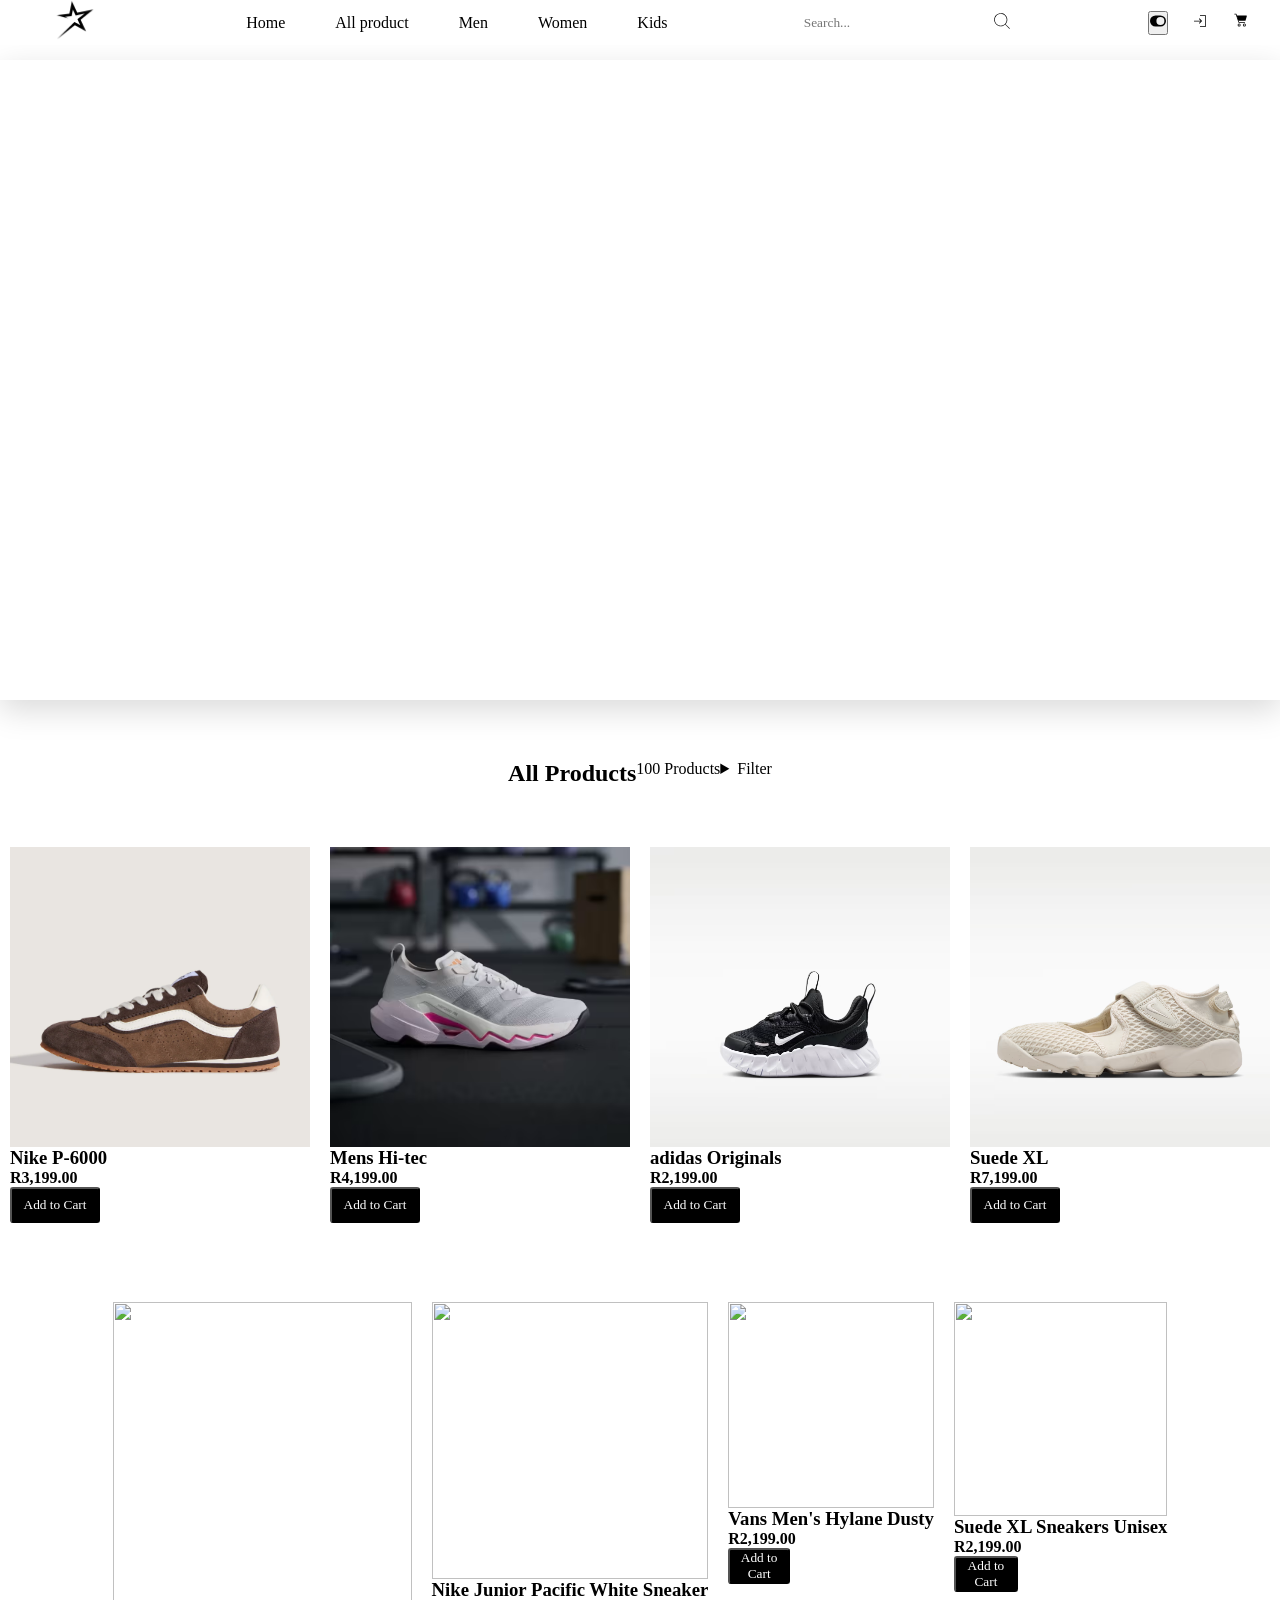
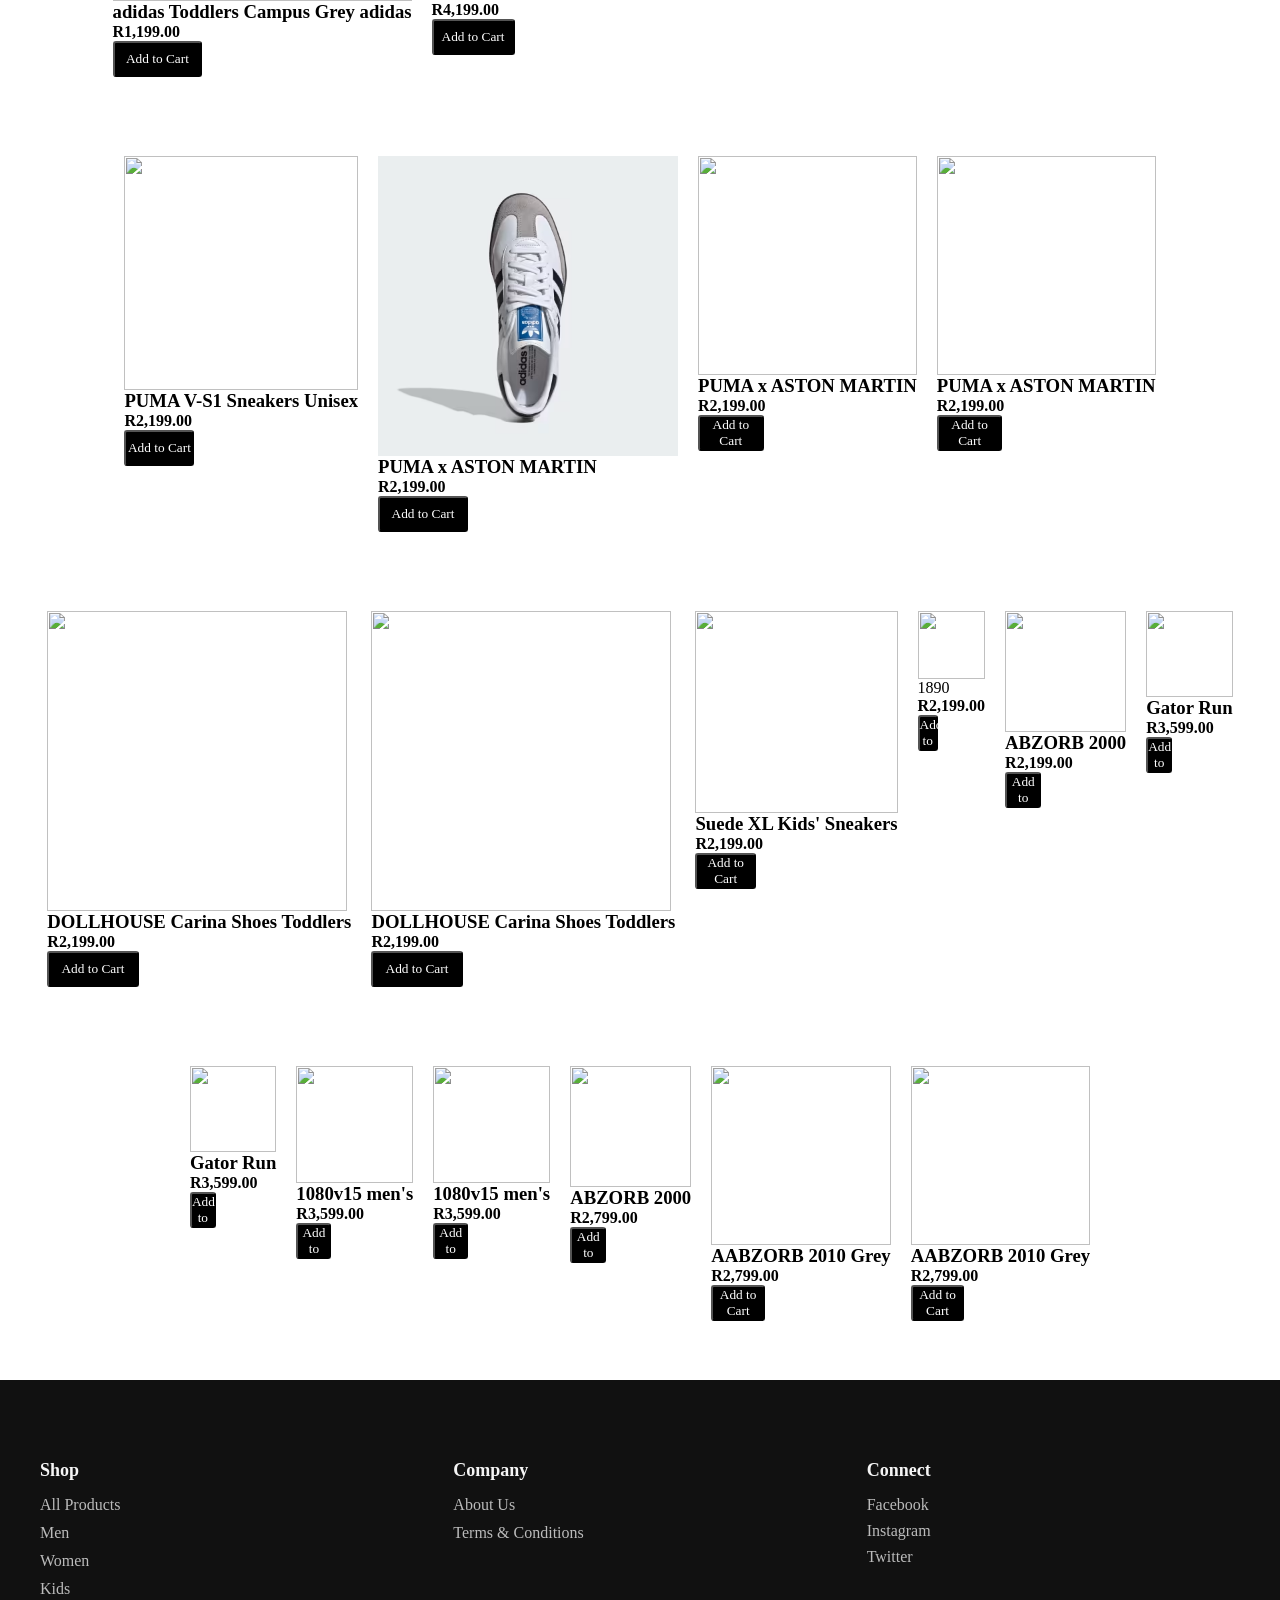
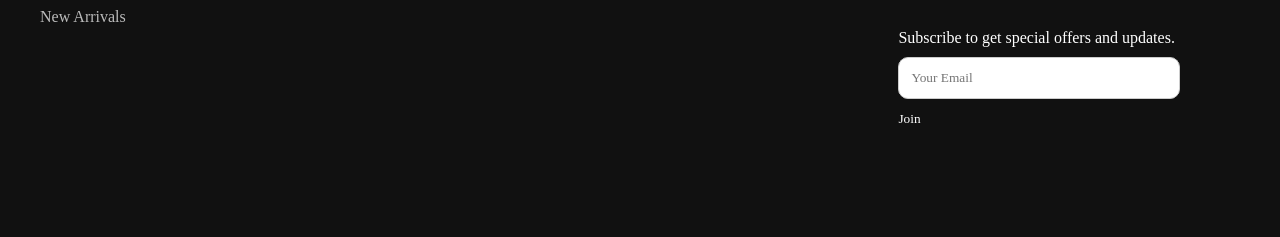
==== commit 1c1b93e5: "add videos in all the videos and added font" ====
--- a/all-product.html
+++ b/all-product.html
@@ -12,19 +12,20 @@
             <nav class="navbar">
     
    
-                <div class="logo">
-                  Sneaker Verse
+                 <div class="logo">
+                  <img src="images\STAR ☆.jpg" width="90" height="90">
                 </div>
             
                
-                <ul class="nav-links">
-                    <li><a href="all-product.html">all product</a></li>
-                    <li><a href="index.html">home</a></li>
-                    <li><a href="men.html">men</a></li>
-                    <li><a href="women.html">women</a></li>
-                    <li><a href="kid.html">kid</a></li>
+                     <ul class="nav-links">
+                    
+                    <li><a href="index.html">Home</a></li>
+                    <li><a href="all-product.html">All product</a></li>
+                    <li><a href="men.html">Men</a></li>
+                    <li><a href="women.html">Women</a></li>
+                    <li><a href="kid.html">Kids</a></li>
                 </ul>
-            
+                    
                 
                 <div class="search-bar">
                   <input type="text" placeholder="Search..." />
@@ -57,10 +58,18 @@
             
               </nav>
         </div>
-        
+          <div>
+                   <section class="promo-video">
+    <video autoplay muted loop >
+        <source src="images\Superstar ｜ adidas Originals.mp4" type="video/mp4">
+    
+    </video>
+</section>
+                </div>
+         
         <section class="products-header">
             <h2>All Products</h2>
-            <div class="header-controls">
+            <div class="header-filter">
               <span>100 Products</span>
               
               <!-- <select>
@@ -415,15 +424,39 @@
          
          
          </section>
-  <section class="footer">
-             <div class="footer-section">column1</div>
-             <div class="footer-section">column1</div>
-             <div class="footer-section">column1</div>
-             <div class="footer-section">column1</div>
+ </section>
+     <section class="footer">
+             <div class="footer-section">  <h3>Shop</h3>
+      <ul>
+        <li><a href="#">All Products</a></li>
+        <li><a href="#">Men</a></li>
+        <li><a href="#">Women</a></li>
+        <li><a href="#">Kids</a></li>
+        <li><a href="#">New Arrivals</a></li>
+      </ul>
+    </div>
+             <div class="footer-section"><h3>Company</h3>
+      <ul>
+        <li><a href="#">About Us</a></li>
+        <li><a href="#">Terms & Conditions</a></li>
+      </ul>
+    </div>
+             <div class="footer-section"><h3>Connect</h3>
+
+      <div class="social-icons">
+        <a href="#">Facebook</a>
+        <a href="#">Instagram</a>
+        <a href="#">Twitter</a>
+    </div>
+             <div class="footer-section">
+                <div class="input">
+                <p>Subscribe to get special offers and updates.</p>
+        <input type="email" placeholder="Your Email">
+        <button class="join">Join</button>
+        </div>
+    </div>
         </section>
 
-        </section>
-
-
+    </main>
 </body>
-</html>
+</html>
--- a/style.css
+++ b/style.css
@@ -2,12 +2,14 @@
     box-sizing: border-box;
     margin: 0;
     padding: 0;
-    font: garamond;
-
-}
+      font-family: 'Garamond', serif
+ 
+}
+
+
 .nav{
-background-color: rgb(165, 219, 17);
-height: 45px;
+/* background-color: rgb(165, 219, 17); */
+height: 55px;
 position: fixed;
 width: 100%;
 top: 0;
@@ -165,8 +167,8 @@
   padding: 2rem;
   border-radius: 8px;
   box-shadow: 0 4px 6px rgba(0,0,0,0.1);
-  width: 140%;
-  max-width: 350px;
+  width: 150%;
+  max-width: 700px;
   height: 70%;
   text-align: center;
    }
@@ -204,6 +206,8 @@
   font-size:300%;
   padding-top: 3%;
   font-weight: 100;
+  display:flex;
+  justify-content: center;
 
 }
 
@@ -267,14 +271,14 @@
     display: flex;
     /* flex: 1; */
     /* width: 100%; */
-    /* align-items: flex-end;  */
+    /* align-items: reverse-end;  */
 
 }
 
 .text{
   color:black;
   display: flex;
-  justify-content: center;
+  justify-content: left;
 }
 
 .box2, .box1, .box3{
@@ -289,18 +293,39 @@
    
 }
 
+.Mbanner {
+  display:flex;
+  justify-content: center;
+ padding-bottom: 20px;
+}
+
+.Mbanner button{
+   background-color: #111;
+   color: #f8f8f8;
+   width:15%;
+   border-radius: 8px;
+}
+
 
 .Ctext{
   display: flex;
   justify-content: center;
   font-size: larger;
+  color: #111;
+
+}
+
+.Ctext a{
+  text-decoration: none;
+  color:black;
 }
 
 .Ctext:hover{
-  text-decoration: line-through;
   color: black;
 }
-
+.btext a{
+  color:white;
+}
 
 .side-container{
     display: flex;
@@ -320,6 +345,7 @@
     height: 100%;
     object-fit: cover;
     display: block;
+    border-radius: 9px;
 }
 .right-side{
     flex: 1;
@@ -328,6 +354,7 @@
     align-items: center;
     padding: 60px;
     background: #f8f8f8;
+    border-radius: 10px;
 }
 
 .right-side p{
@@ -407,16 +434,28 @@
     gap: 20%;
 }
 .products:hover{
-  animation: zoom-in 0.3s forwards;
-}
+  animation: zoom-in 0.2s forwards;
+}
+
+
+.products-header{
+  display: flex;
+  justify-content: center;
+}
+
+.header-filter{
+  display: flex;
+  justify-content: flex-end;
+}
+/* 
 @keyframes zoom-in{
   from{
     transform: scale(1);
   }
   to{
     transform: scale(1.1);
-  }
-}
+  } */
+
 /* all .products */
 
 .filters {
@@ -503,18 +542,6 @@
   cursor: pointer;
 }
 
-products-header {
-    display: flex;
-    justify-content: space-between;
-    align-items: center;
-    margin-bottom: 20px;
-  }
-  
-  /* .header-controls {
-    display: flex;
-    gap: 15px;
-    align-items: center;
-  } */
 .footer{
     display: flex;
   flex-flow: row wrap;
@@ -666,7 +693,7 @@
   color: #fff;
 }
 
-/* Newsletter */
+
 .newsletter p {
   margin: 15px 0 10px;
   font-size: 14px;
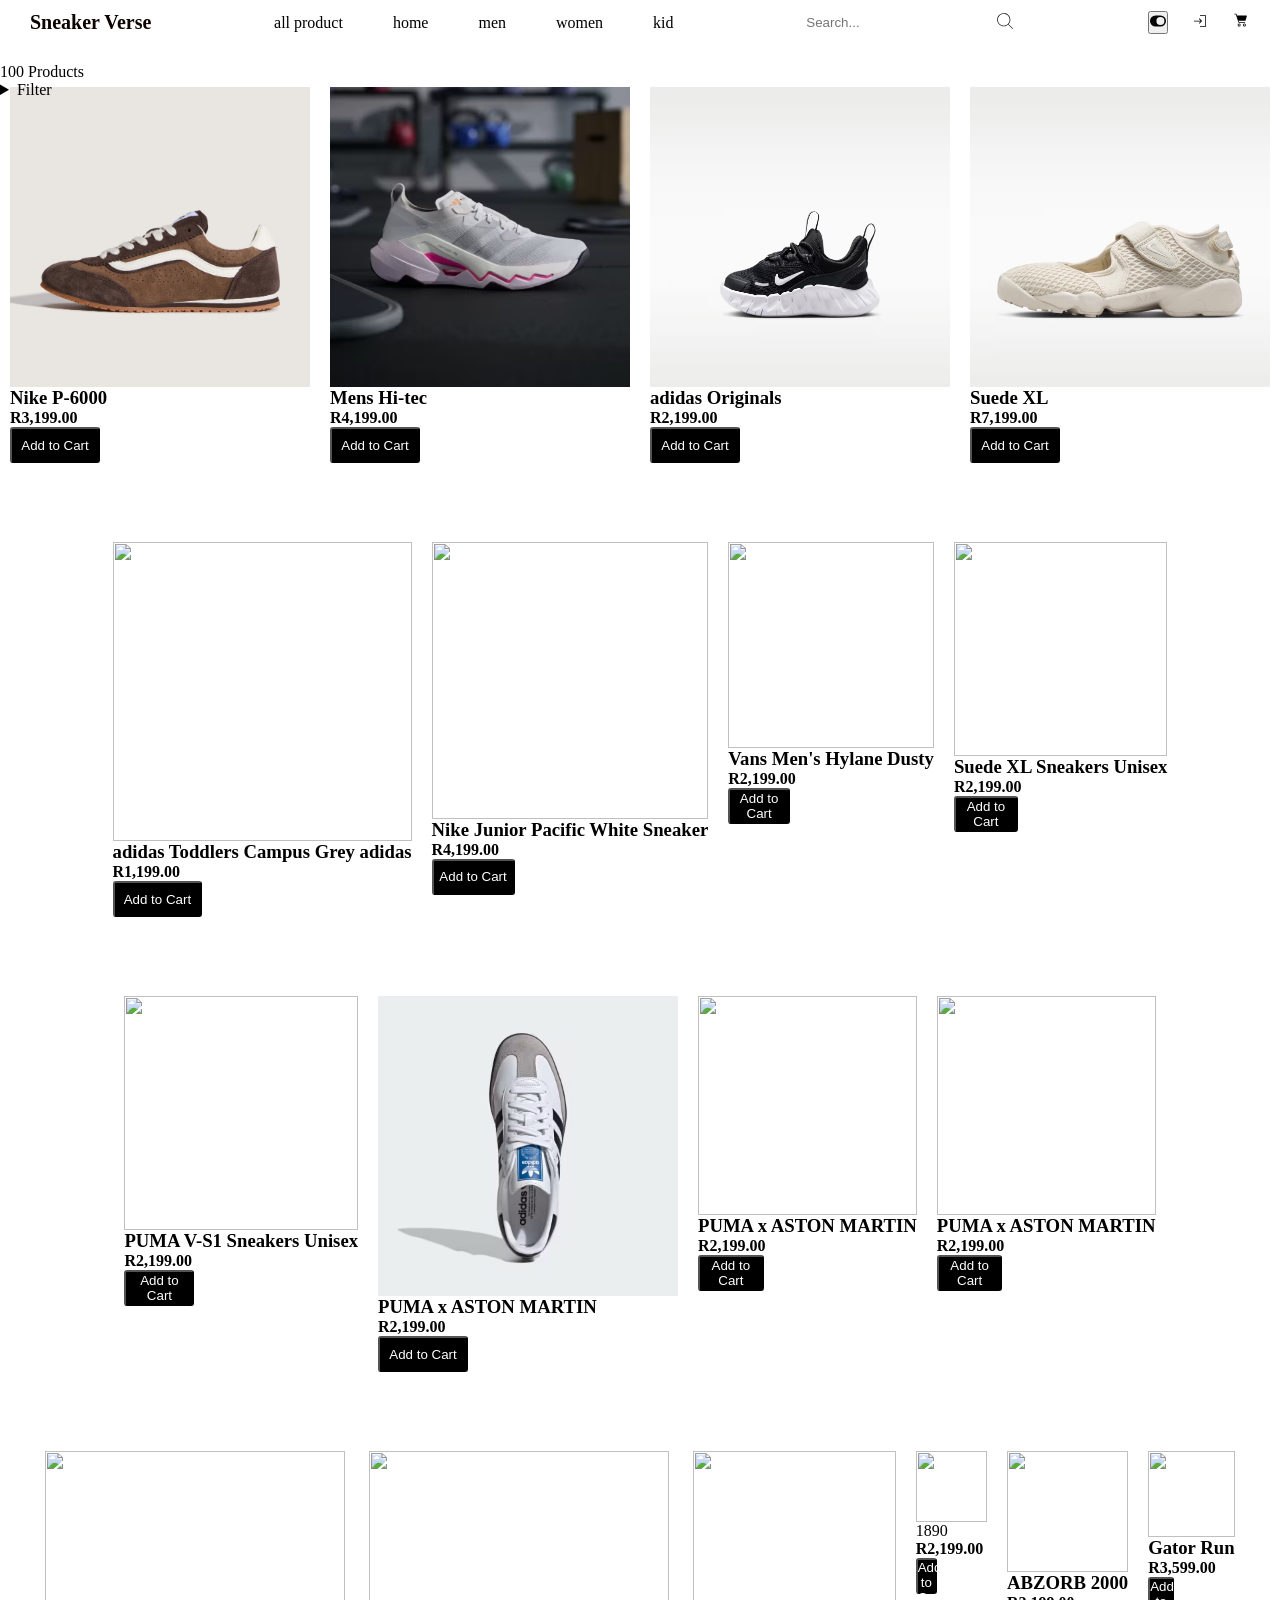
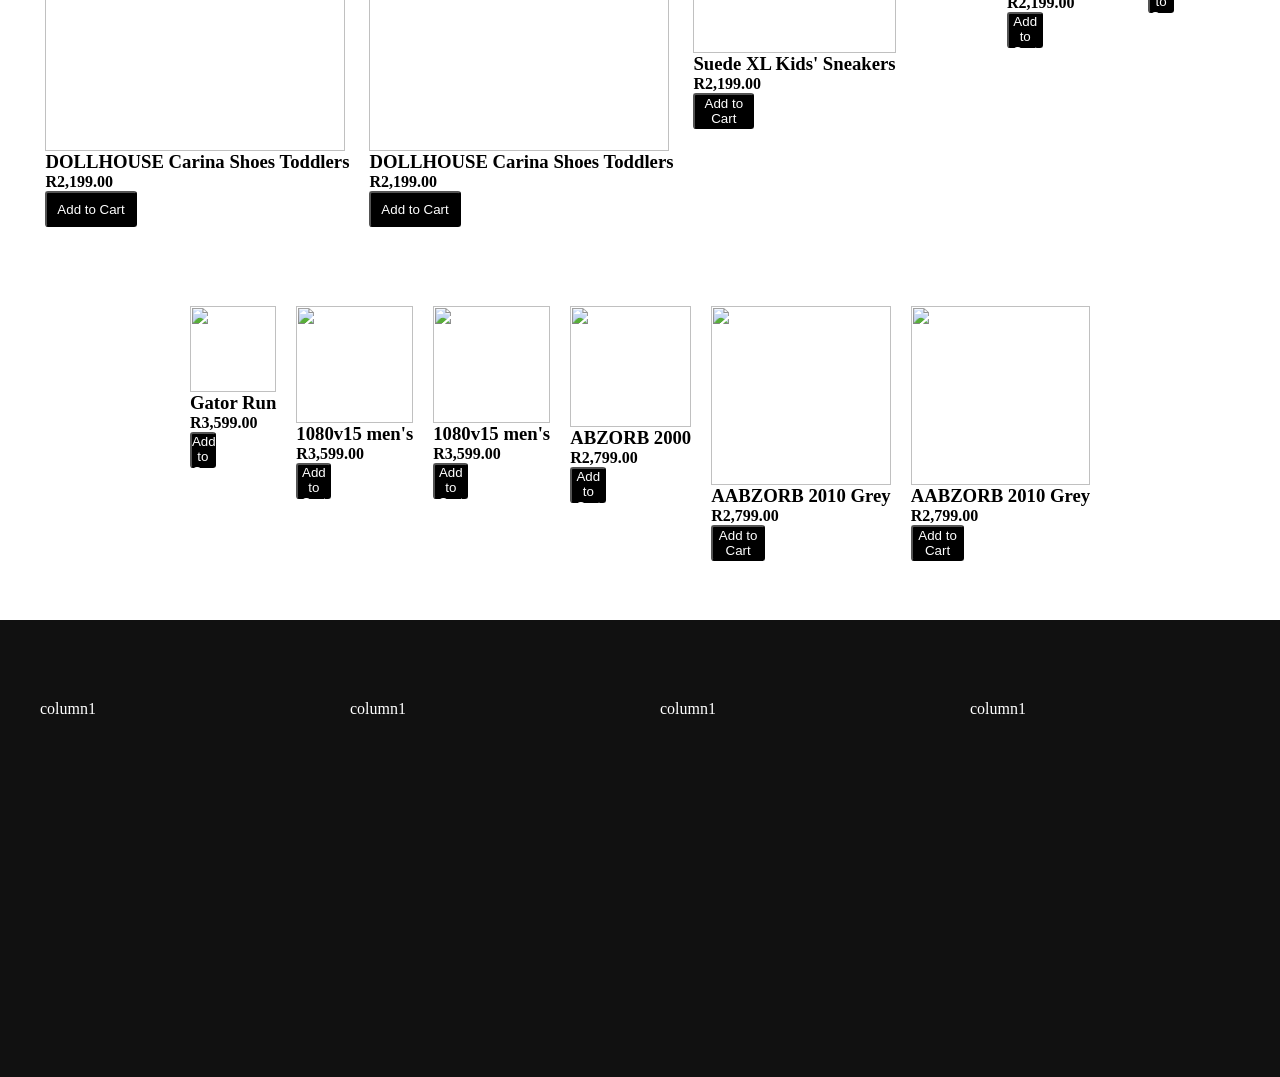
==== commit b790e513: "changes" ====
--- a/all-product.html
+++ b/all-product.html
@@ -12,20 +12,19 @@
             <nav class="navbar">
     
    
-                 <div class="logo">
-                  <img src="images\STAR ☆.jpg" width="90" height="90">
+                <div class="logo">
+                  Sneaker Verse
                 </div>
             
                
-                     <ul class="nav-links">
-                    
-                    <li><a href="index.html">Home</a></li>
-                    <li><a href="all-product.html">All product</a></li>
-                    <li><a href="men.html">Men</a></li>
-                    <li><a href="women.html">Women</a></li>
-                    <li><a href="kid.html">Kids</a></li>
+                <ul class="nav-links">
+                    <li><a href="all-product.html">all product</a></li>
+                    <li><a href="index.html">home</a></li>
+                    <li><a href="men.html">men</a></li>
+                    <li><a href="women.html">women</a></li>
+                    <li><a href="kid.html">kid</a></li>
                 </ul>
-                    
+            
                 
                 <div class="search-bar">
                   <input type="text" placeholder="Search..." />
@@ -58,18 +57,10 @@
             
               </nav>
         </div>
-          <div>
-                   <section class="promo-video">
-    <video autoplay muted loop >
-        <source src="images\Superstar ｜ adidas Originals.mp4" type="video/mp4">
-    
-    </video>
-</section>
-                </div>
-         
+        
         <section class="products-header">
             <h2>All Products</h2>
-            <div class="header-filter">
+            <div class="header-controls">
               <span>100 Products</span>
               
               <!-- <select>
@@ -83,7 +74,7 @@
                 <summary>Filter</summary>
                 
                 <div class="filters">
-                  <section class="footer">
+                  <section class="w">
                     <div class="filter">
                       <div class="filter-group">
                         <h4>Brand</h4>
@@ -424,39 +415,15 @@
          
          
          </section>
- </section>
-     <section class="footer">
-             <div class="footer-section">  <h3>Shop</h3>
-      <ul>
-        <li><a href="#">All Products</a></li>
-        <li><a href="#">Men</a></li>
-        <li><a href="#">Women</a></li>
-        <li><a href="#">Kids</a></li>
-        <li><a href="#">New Arrivals</a></li>
-      </ul>
-    </div>
-             <div class="footer-section"><h3>Company</h3>
-      <ul>
-        <li><a href="#">About Us</a></li>
-        <li><a href="#">Terms & Conditions</a></li>
-      </ul>
-    </div>
-             <div class="footer-section"><h3>Connect</h3>
-
-      <div class="social-icons">
-        <a href="#">Facebook</a>
-        <a href="#">Instagram</a>
-        <a href="#">Twitter</a>
-    </div>
-             <div class="footer-section">
-                <div class="input">
-                <p>Subscribe to get special offers and updates.</p>
-        <input type="email" placeholder="Your Email">
-        <button class="join">Join</button>
-        </div>
-    </div>
+  <section class="footer">
+             <div class="footer-section">column1</div>
+             <div class="footer-section">column1</div>
+             <div class="footer-section">column1</div>
+             <div class="footer-section">column1</div>
         </section>
 
-    </main>
+        </section>
+
+
 </body>
-</html>+</html>
--- a/style.css
+++ b/style.css
@@ -2,14 +2,12 @@
     box-sizing: border-box;
     margin: 0;
     padding: 0;
-      font-family: 'Garamond', serif
- 
-}
-
-
+    font: garamond;
+
+}
 .nav{
-/* background-color: rgb(165, 219, 17); */
-height: 55px;
+background-color: rgb(165, 219, 17);
+height: 45px;
 position: fixed;
 width: 100%;
 top: 0;
@@ -167,8 +165,8 @@
   padding: 2rem;
   border-radius: 8px;
   box-shadow: 0 4px 6px rgba(0,0,0,0.1);
-  width: 150%;
-  max-width: 700px;
+  width: 140%;
+  max-width: 350px;
   height: 70%;
   text-align: center;
    }
@@ -206,8 +204,6 @@
   font-size:300%;
   padding-top: 3%;
   font-weight: 100;
-  display:flex;
-  justify-content: center;
 
 }
 
@@ -271,14 +267,14 @@
     display: flex;
     /* flex: 1; */
     /* width: 100%; */
-    /* align-items: reverse-end;  */
+    /* align-items: flex-end;  */
 
 }
 
 .text{
   color:black;
   display: flex;
-  justify-content: left;
+  justify-content: center;
 }
 
 .box2, .box1, .box3{
@@ -293,39 +289,18 @@
    
 }
 
-.Mbanner {
-  display:flex;
-  justify-content: center;
- padding-bottom: 20px;
-}
-
-.Mbanner button{
-   background-color: #111;
-   color: #f8f8f8;
-   width:15%;
-   border-radius: 8px;
-}
-
 
 .Ctext{
   display: flex;
   justify-content: center;
   font-size: larger;
-  color: #111;
-
-}
-
-.Ctext a{
-  text-decoration: none;
-  color:black;
 }
 
 .Ctext:hover{
+  text-decoration: line-through;
   color: black;
 }
-.btext a{
-  color:white;
-}
+
 
 .side-container{
     display: flex;
@@ -345,7 +320,6 @@
     height: 100%;
     object-fit: cover;
     display: block;
-    border-radius: 9px;
 }
 .right-side{
     flex: 1;
@@ -354,7 +328,6 @@
     align-items: center;
     padding: 60px;
     background: #f8f8f8;
-    border-radius: 10px;
 }
 
 .right-side p{
@@ -434,104 +407,109 @@
     gap: 20%;
 }
 .products:hover{
-  animation: zoom-in 0.2s forwards;
-}
-
-
-.products-header{
-  display: flex;
-  justify-content: center;
-}
-
-.header-filter{
-  display: flex;
-  justify-content: flex-end;
-}
-/* 
+  animation: zoom-in 0.3s forwards;
+}
 @keyframes zoom-in{
   from{
     transform: scale(1);
   }
   to{
     transform: scale(1.1);
-  } */
-
-/* all .products */
+  }
+}
+
+.w {
+  background-color:white;
+  border-radius: 8px;
+  padding: 20px;
+  box-shadow: #111;
+}
+
 
 .filters {
-  flex: 1;
-  background: white;
-  padding: 20px;
-  border-radius: 10px;
-  display: flex;
-/* justify-content: center; */
-  height: fit-content;
-}
-
-.header-controls{
+  color: var(--text-light);
+  width: 100%; 
+  box-sizing: border-box; 
+}
+.header-controls {
   position: absolute;
   top: 7%;
-  border: 0px;
-  
-}
+  border: 0;
+}
+
+.filter-group {
+  margin-bottom: 15px;
+}
+
 .filter-group label {
   display: block;
-  margin-bottom: 5px;
-}
+  margin-bottom: 8px;
+  font-weight: bold;
+  font-size: 0.9rem;
+}
+
+
 .sizes span {
-  /* display: inline-block; */
-  border: 1px solid #ccc;
-  padding: 5px 8px;
-  margin: 3px;
+  display: inline-block;
+  border: 1px solid var(--border-color);
+  padding: 6px 12px;
+  margin: 0 5px 5px 0;
   border-radius: 5px;
   cursor: pointer;
-}
+  transition: all 0.2s;
+}
+
+.sizes span:hover {
+  background-color: #333;
+}
+
 
 .colors span {
   display: inline-block;
-  width: 20px;
-  height: 20px;
+  width: 24px;
+  height: 24px;
   border-radius: 50%;
-  margin: 5px;
+  margin: 0 5px 5px 0;
   cursor: pointer;
-  border: 1px solid #ccc;
-}
-
-.black{
-  background: black; 
-}
-
-.white {
-  background: white;
- }
-.green { 
-  background: green; 
-}
-.red { 
-  background: red; 
-}
-
-.yellow { 
-  background: yellow;
- }
-.blue { 
+  border: 2px solid transparent; 
+  transition: transform 0.2s;
+}
+
+.colors span:hover {
+  transform: scale(1.1);
+}
+
+
+.black { background: black; border: 1px solid #444; }
+.white { background: white; }
+.green { background: green; }
+.red { background: red; }
+.yellow { background: yellow; }
+.blue { background: blue; }
+
+
+.b {
+  padding-top: 20px; 
+}
+
+
+.apply {
+  width: 100%;
+  padding: 12px;
   background: blue;
- }
-
-
- .apply {
-  width: 100%;
-  padding: 10px;
-  background: rgb(11, 11, 177);
-  color: white;
+  color: rgb(5, 5, 5);
   border: none;
-  border-radius: 3px;
+  border-radius: 4px;
   cursor: pointer;
-  position: relative;
-  top: 70%;
-  right: 470%;
-}
-
+  font-size: 1rem;
+  font-weight: bold;
+  margin-top: 20px;
+ 
+}
+
+.apply:hover {
+  background:white;
+}
 .add {
   background: black;
   color: white;
@@ -542,6 +520,14 @@
   cursor: pointer;
 }
 
+products-header {
+    display: flex;
+    justify-content: space-between;
+    align-items: center;
+    margin-bottom: 20px;
+  }
+  
+  
 .footer{
     display: flex;
   flex-flow: row wrap;
@@ -693,7 +679,7 @@
   color: #fff;
 }
 
-
+/* Newsletter */
 .newsletter p {
   margin: 15px 0 10px;
   font-size: 14px;
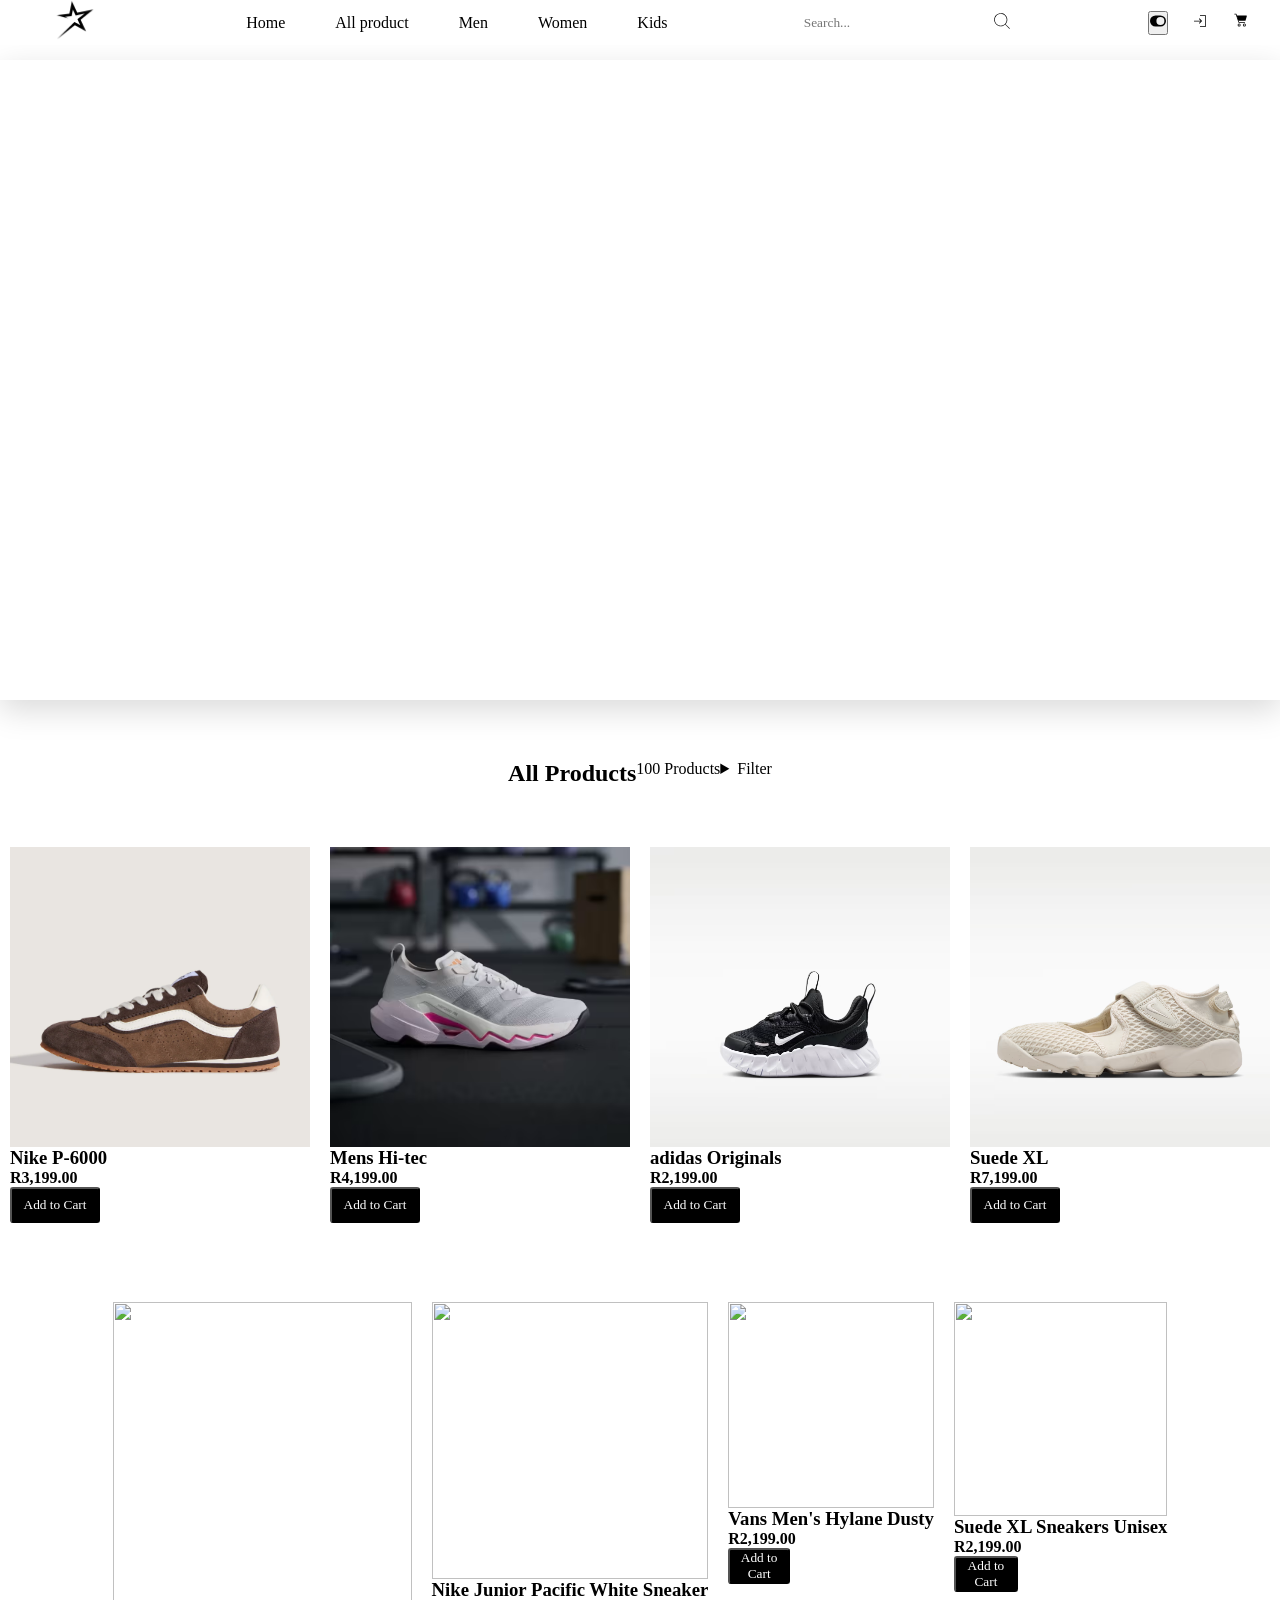
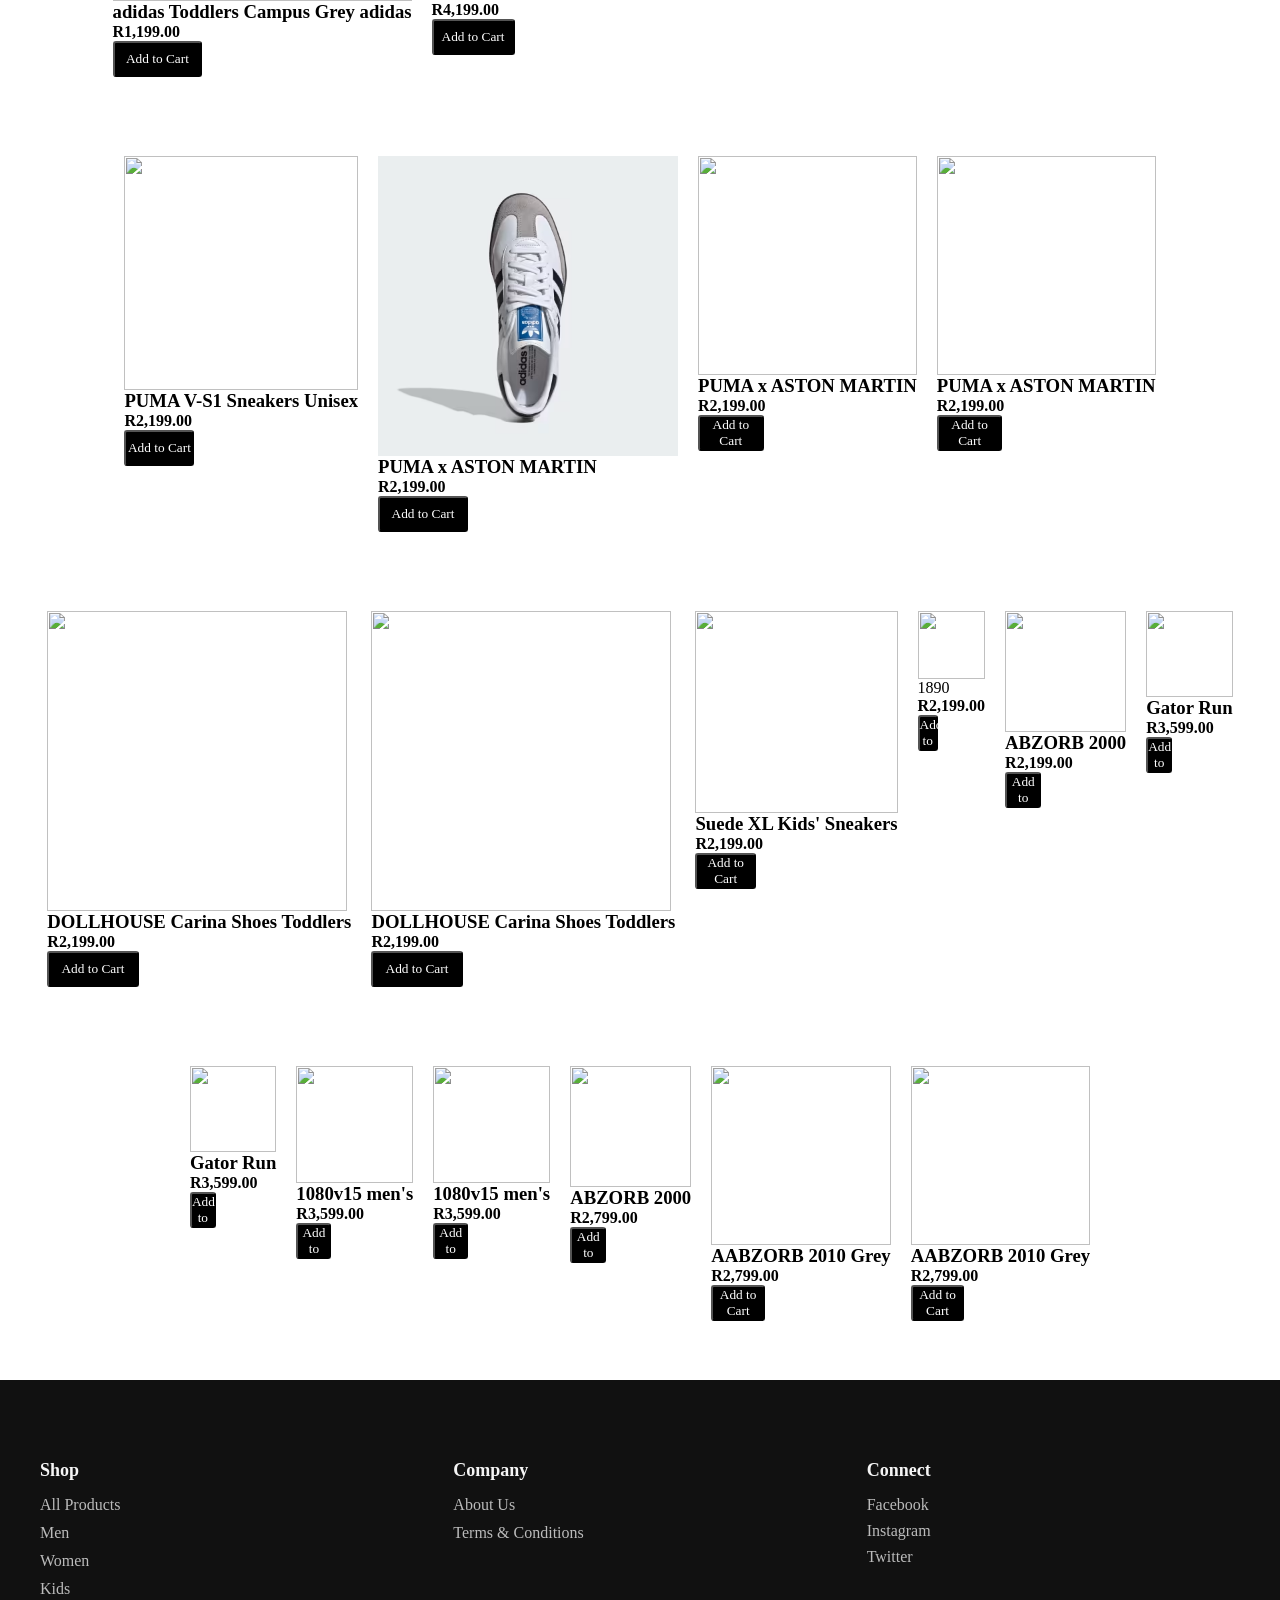
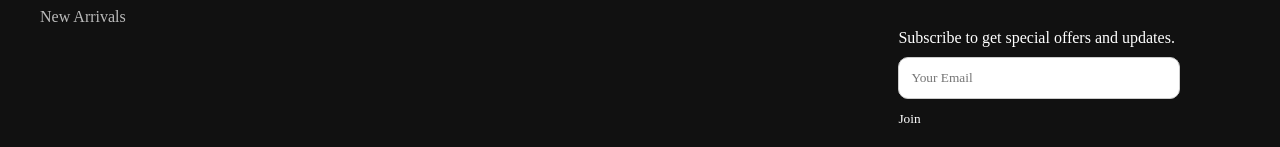
==== commit 6acfb8fb: "Merge branch 'main' into daniella" ====
--- a/all-product.html
+++ b/all-product.html
@@ -12,19 +12,20 @@
             <nav class="navbar">
     
    
-                <div class="logo">
-                  Sneaker Verse
+                 <div class="logo">
+                  <img src="images\STAR ☆.jpg" width="90" height="90">
                 </div>
             
                
-                <ul class="nav-links">
-                    <li><a href="all-product.html">all product</a></li>
-                    <li><a href="index.html">home</a></li>
-                    <li><a href="men.html">men</a></li>
-                    <li><a href="women.html">women</a></li>
-                    <li><a href="kid.html">kid</a></li>
+                     <ul class="nav-links">
+                    
+                    <li><a href="index.html">Home</a></li>
+                    <li><a href="all-product.html">All product</a></li>
+                    <li><a href="men.html">Men</a></li>
+                    <li><a href="women.html">Women</a></li>
+                    <li><a href="kid.html">Kids</a></li>
                 </ul>
-            
+                    
                 
                 <div class="search-bar">
                   <input type="text" placeholder="Search..." />
@@ -57,10 +58,18 @@
             
               </nav>
         </div>
-        
+          <div>
+                   <section class="promo-video">
+    <video autoplay muted loop >
+        <source src="images\Superstar ｜ adidas Originals.mp4" type="video/mp4">
+    
+    </video>
+</section>
+                </div>
+         
         <section class="products-header">
             <h2>All Products</h2>
-            <div class="header-controls">
+            <div class="header-filter">
               <span>100 Products</span>
               
               <!-- <select>
@@ -415,15 +424,39 @@
          
          
          </section>
-  <section class="footer">
-             <div class="footer-section">column1</div>
-             <div class="footer-section">column1</div>
-             <div class="footer-section">column1</div>
-             <div class="footer-section">column1</div>
+ </section>
+     <section class="footer">
+             <div class="footer-section">  <h3>Shop</h3>
+      <ul>
+        <li><a href="#">All Products</a></li>
+        <li><a href="#">Men</a></li>
+        <li><a href="#">Women</a></li>
+        <li><a href="#">Kids</a></li>
+        <li><a href="#">New Arrivals</a></li>
+      </ul>
+    </div>
+             <div class="footer-section"><h3>Company</h3>
+      <ul>
+        <li><a href="#">About Us</a></li>
+        <li><a href="#">Terms & Conditions</a></li>
+      </ul>
+    </div>
+             <div class="footer-section"><h3>Connect</h3>
+
+      <div class="social-icons">
+        <a href="#">Facebook</a>
+        <a href="#">Instagram</a>
+        <a href="#">Twitter</a>
+    </div>
+             <div class="footer-section">
+                <div class="input">
+                <p>Subscribe to get special offers and updates.</p>
+        <input type="email" placeholder="Your Email">
+        <button class="join">Join</button>
+        </div>
+    </div>
         </section>
 
-        </section>
-
-
+    </main>
 </body>
-</html>
+</html>
--- a/style.css
+++ b/style.css
@@ -2,12 +2,14 @@
     box-sizing: border-box;
     margin: 0;
     padding: 0;
-    font: garamond;
-
-}
+    font-family: 'Garamond', serif;
+ 
+}
+
+
 .nav{
-background-color: rgb(165, 219, 17);
-height: 45px;
+/* background-color: rgb(165, 219, 17); */
+height: 55px;
 position: fixed;
 width: 100%;
 top: 0;
@@ -165,8 +167,8 @@
   padding: 2rem;
   border-radius: 8px;
   box-shadow: 0 4px 6px rgba(0,0,0,0.1);
-  width: 140%;
-  max-width: 350px;
+  width: 150%;
+  max-width: 700px;
   height: 70%;
   text-align: center;
    }
@@ -204,6 +206,8 @@
   font-size:300%;
   padding-top: 3%;
   font-weight: 100;
+  display:flex;
+  justify-content: center;
 
 }
 
@@ -267,14 +271,14 @@
     display: flex;
     /* flex: 1; */
     /* width: 100%; */
-    /* align-items: flex-end;  */
+    /* align-items: reverse-end;  */
 
 }
 
 .text{
   color:black;
   display: flex;
-  justify-content: center;
+  justify-content: left;
 }
 
 .box2, .box1, .box3{
@@ -289,18 +293,39 @@
    
 }
 
-
-.Ctext{
-  display: flex;
-  justify-content: center;
-  font-size: larger;
+.Mbanner {
+  display:flex;
+  justify-content: center;
+ padding-bottom: 20px;
+}
+
+.Mbanner button{
+   background-color: #111;
+   color: #f8f8f8;
+   width:15%;
+   border-radius: 8px;
+}
+
+
+.Ctext {
+  display: flex;
+  justify-content: center;
+  font-size:700;
+  color: #111;
+
+}
+
+.Ctext a{
+  text-decoration: none;
+  color:black;
 }
 
 .Ctext:hover{
-  text-decoration: line-through;
   color: black;
 }
-
+.btext a{
+  color:white;
+}
 
 .side-container{
     display: flex;
@@ -320,6 +345,7 @@
     height: 100%;
     object-fit: cover;
     display: block;
+    border-radius: 9px;
 }
 .right-side{
     flex: 1;
@@ -328,6 +354,7 @@
     align-items: center;
     padding: 60px;
     background: #f8f8f8;
+    border-radius: 10px;
 }
 
 .right-side p{
@@ -365,6 +392,19 @@
   height: 35%;
   object-fit: cover;
   box-shadow: 0 10px 30px rgba(0,0,0,0.15);
+}
+
+.product-header{
+display: flex;
+justify-content: center;
+
+}
+  
+
+.product-h{
+  display: flex;
+  justify-content: center;
+ 
 }
 
 .shoes {
@@ -407,16 +447,29 @@
     gap: 20%;
 }
 .products:hover{
-  animation: zoom-in 0.3s forwards;
-}
+  animation: zoom-in 0.2s forwards;
+}
+
+
+.products-header{
+  display: flex;
+  justify-content: center;
+}
+
+.header-filter{
+  display: flex;
+  justify-content: flex-end;
+}
+/* 
 @keyframes zoom-in{
   from{
     transform: scale(1);
   }
   to{
     transform: scale(1.1);
-  }
-}
+  } */
+
+/* all .products */
 
 .w {
   background-color:white;
@@ -520,14 +573,6 @@
   cursor: pointer;
 }
 
-products-header {
-    display: flex;
-    justify-content: space-between;
-    align-items: center;
-    margin-bottom: 20px;
-  }
-  
-  
 .footer{
     display: flex;
   flex-flow: row wrap;
@@ -538,7 +583,7 @@
   width: 100%;
   padding: 40px 20px 20px;
   /* font-size: 13.5px; */
-  height: 50.7vh; 
+  height: 50.7%; 
 }
 
 
@@ -679,7 +724,7 @@
   color: #fff;
 }
 
-/* Newsletter */
+
 .newsletter p {
   margin: 15px 0 10px;
   font-size: 14px;
